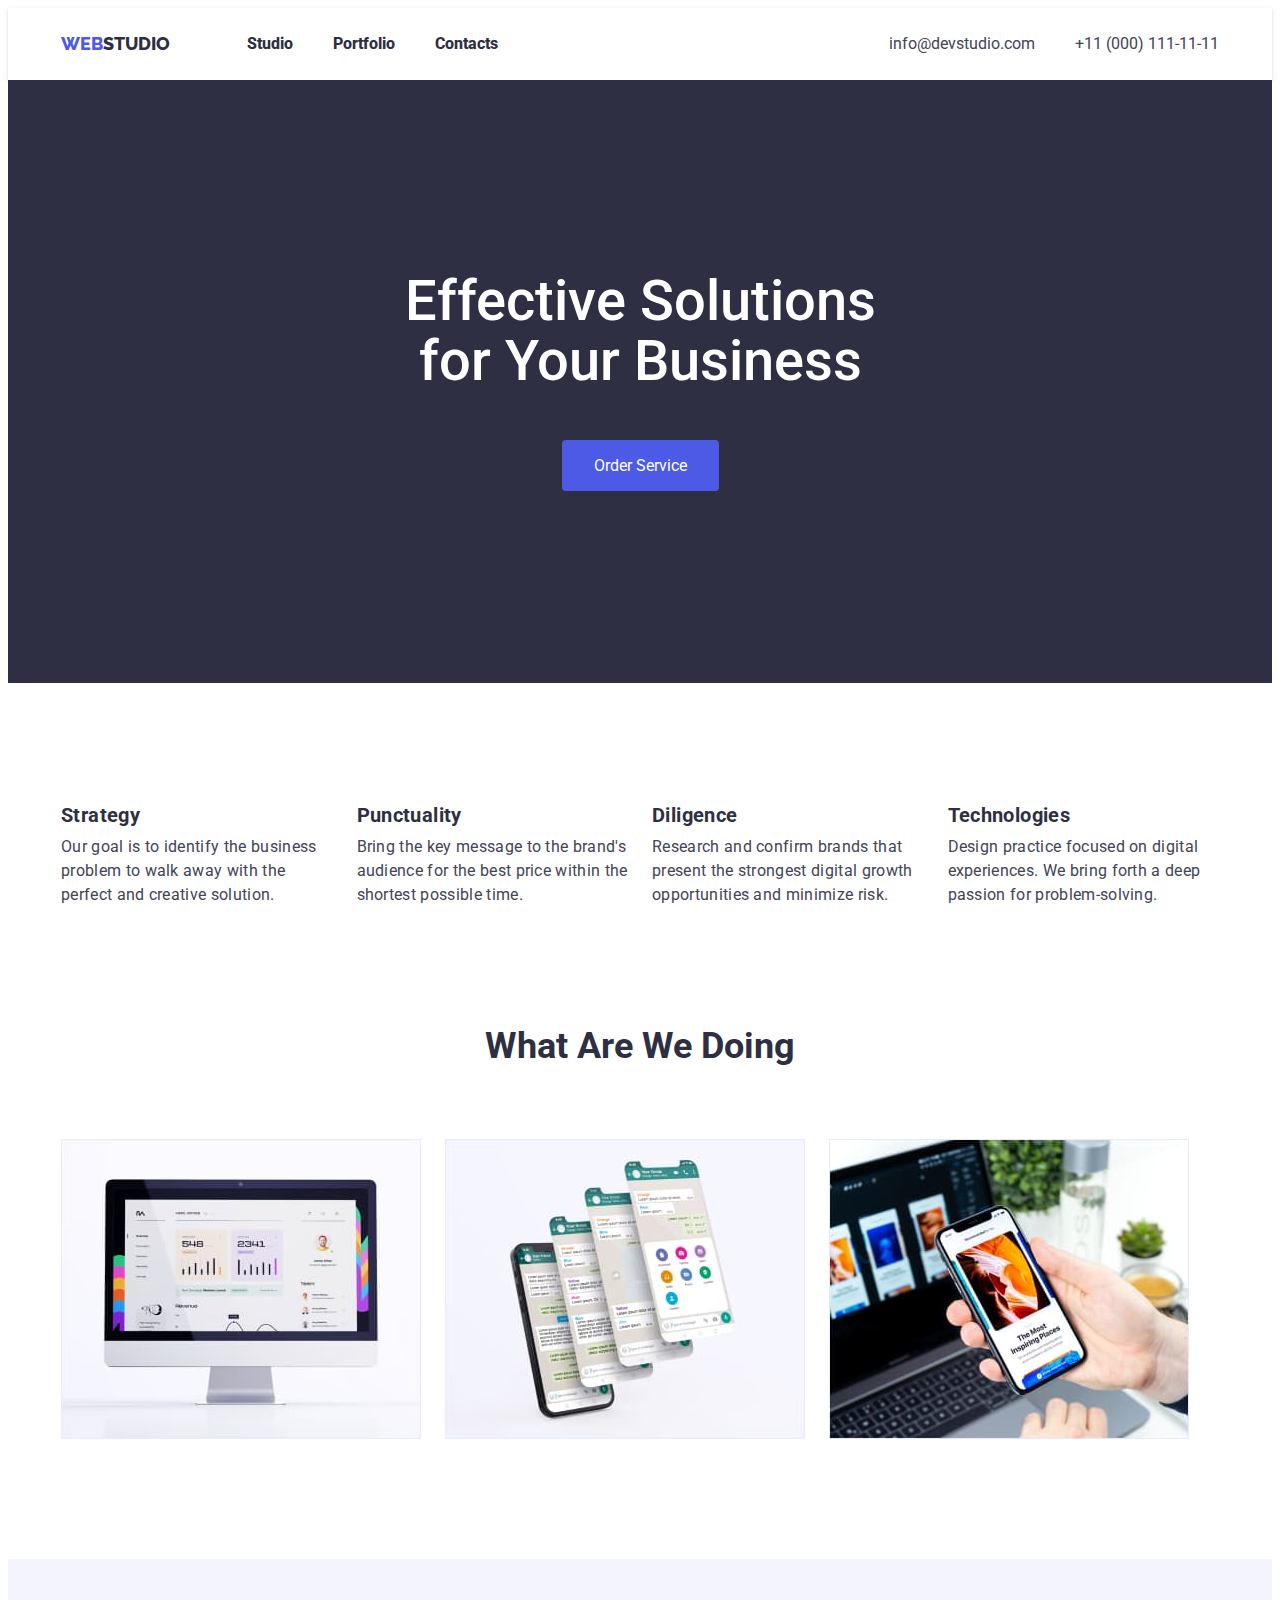
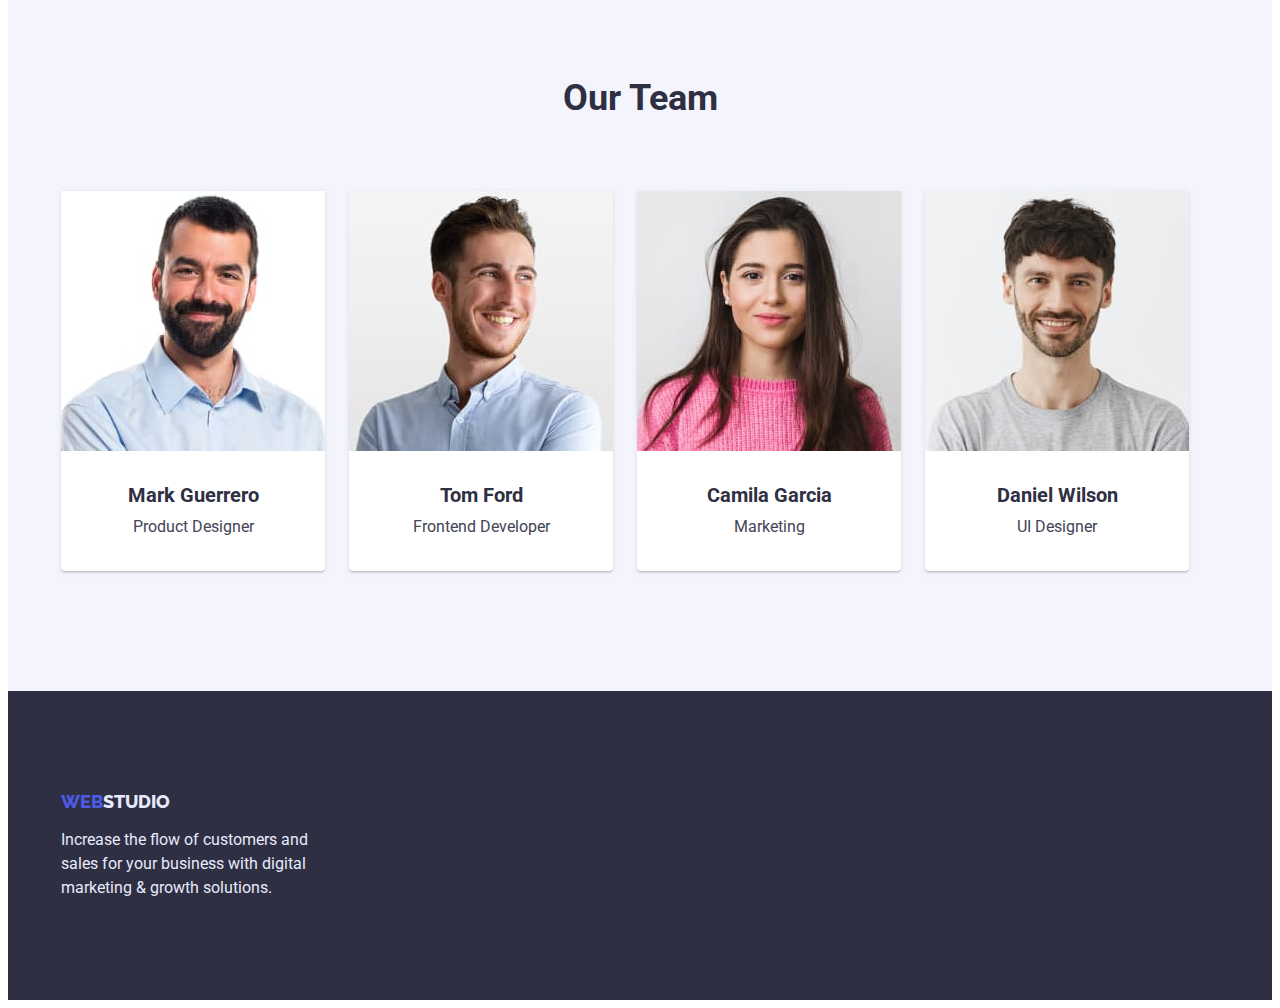
==== index.html @ 04dde25d "clone repoz" ====
<!DOCTYPE html>
<html lang="en">
  <head>
    <meta charset="UTF-8" />
    <meta http-equiv="X-UA-Compatible" content="IE=edge" />
    <meta name="viewport" content="width=device-width, initial-scale=1.0" />
    <title>WebStudio</title>
    <link rel="preconnect" href="https://fonts.googleapis.com" />
    <link rel="preconnect" href="https://fonts.gstatic.com" crossorigin />
    <link
      href="https://fonts.googleapis.com/css2?family=Raleway:wght@700;800&family=Roboto:wght@400;500;700;900&display=swap"
      rel="stylesheet"
    />

    <link
      rel="stylesheet"
      href="https://cdnjs.cloudflare.com/ajax/libs/modern-normalize/1.1.0/modern-normalize.min.css"
      integrity="sha512-wpPYUAdjBVSE4KJnH1VR1HeZfpl1ub8YT/NKx4PuQ5NmX2tKuGu6U/JRp5y+Y8XG2tV+wKQpNHVUX03MfMFn9Q=="
      crossorigin="anonymous"
      referrerpolicy="no-referrer"
    />
    <link rel="stylesheet" href="./сss/reset.css" />
    <link rel="stylesheet" href="./сss/styles.css" />
  </head>
  <body>
    <!--=========================HEADER=========================-->
    <header class="header">
      <div class="container header-container">
        <nav class="header-nav">
          <a href="./index.html" class="header-logo"
            ><span class="blue-color">web</span><span class="grey-color">studio</span></a
          >
          <!--===========NAVIGATION HEADER=========-->
          <ul class="list header-list">
            <li>
              <a href="./index.html" class="list-nav header-list-item">Studio</a>
            </li>

            <li>
              <a href="./portfolio.html" class="list-nav header-list-item">Portfolio</a>
            </li>

            <li>
              <a href="" class="list-nav header-list-item">Contacts</a>
            </li>
          </ul>
        </nav>

        <!--================MAILTO============-->
        <ul class="list list-mailto">
          <li>
            <a href="mailto:info@devstudio.com" class="mailto">info@devstudio.com</a>
          </li>

          <li class="list-mailto-phone">
            <a href="tel:+110001111111" class="phone">+11 (000) 111-11-11</a>
          </li>
        </ul>
      </div>
    </header>
    <main>
      <!--=========================HERO==============================-->
      <section class="hero">
        <div class="container">
          <h1 class="hero-caption">Effective Solutions for Your Business</h1>
          <!--=======================BBUTTUN HERO=======================-->
          <button type="button" class="button-hero">Order Service</button>
        </div>
      </section>
      <!--========================FEATURES============================-->
      <section class="features">
        <div class="container">
          <h2 class="visually-hidden">goal</h2>
          <ul class="features-list">
            <li class="features-list-item">
              <h3 class="features-title">Strategy</h3>
              <p class="features-text">
                Our goal is to identify the business problem to walk away with the perfect and
                creative solution.
              </p>
            </li>
            <li class="features-list-item">
              <h3 class="features-title">Punctuality</h3>
              <p class="features-text">
                Bring the key message to the brand's audience for the best price within the shortest
                possible time.
              </p>
            </li>
            <li class="features-list-item">
              <h3 class="features-title">Diligence</h3>
              <p class="features-text">
                Research and confirm brands that present the strongest digital growth opportunities
                and minimize risk.
              </p>
            </li>
            <li class="features-list-item">
              <h3 class="features-title">Technologies</h3>
              <p class="features-text">
                Design practice focused on digital experiences. We bring forth a deep passion for
                problem-solving.
              </p>
            </li>
          </ul>
        </div>
      </section>
      <!--=========================OUR GOB=============================-->
      <section class="gob">
        <div class="container">
          <h2 class="gob-title">What Are We Doing</h2>
          <ul class="gob-list">
            <li>
              <img
                src="./images/webstudio/img.jpg"
                class="gob-img-mackbook"
                alt="Foto"
                width="360"
                height="300"
              />
            </li>
            <li>
              <img
                src="./images/webstudio/img-1.jpg"
                class="gob-img-smart"
                alt="Foto"
                width="360"
                height="300"
              />
            </li>
            <li>
              <img
                src="./images/webstudio/img-2.jpg"
                class="gob-img-laptop"
                alt="Foto"
                width="360"
                height="300"
              />
            </li>
          </ul>
        </div>
      </section>
      <!--==========================OUR TEAM===========================-->
      <section class="user">
        <div class="container">
          <h2 class="user-heading">Our Team</h2>
          <ul class="user-list">
            <li class="list-foto">
              <img
                src="./images/webstudio/mark-1.jpg"
                class="user-img"
                alt="FotoMark"
                width="264"
                height="260"
              />
              <div class="user-wrap">
              <h3 class="user-name">Mark Guerrero</h3>
              <p class="user-text">Product Designer</p>
              </div>
            </li>
            <li class="list-foto">
              <img
                src="./images/webstudio/tom-2.jpg"
                class="user-img"
                alt="FotoTom"
                width="264"
                height="260"
              />
              <div class="user-wrap">
              <h3 class="user-name">Tom Ford</h3>
              <p class="user-text">Frontend Developer</p>
            </div>
            </li>
            <li class="list-foto">
              <img
                src="./images/webstudio/camila-3.jpg"
                class="user-img"
                alt="FotoCamila"
                width="264"
                height="260"
              />
              <div class="user-wrap">
              <h3 class="user-name">Camila Garcia</h3>
              <p class="user-text">Marketing</p>
            </div>
            </li>
            <li class="list-foto">
              <img
                src="./images/webstudio/daniel-4.jpg"
                class="user-img"
                alt="FotoDaniel"
                width="264"
                height="260"
              />
              <div class="user-wrap">
              <h3 class="user-name">Daniel Wilson</h3>
              <p class="user-text">UI Designer</p>
            </div>
            </li>
          </ul>
        </div>
      </section>
    </main>
    <!--===============================FOOTER==================================-->
    <footer class="footer">
      <div class="container">
        <a class="footer-logo" href="./index.html"
          ><span class="blue-color">web</span><span class="cloud-color">studio</span></a
        >
        <p class="footer-text">
          Increase the flow of customers and sales for your business with digital marketing & growth
          solutions.
        </p>
      </div>
    </footer>
  </body>
</html>
---- сss/styles.css ----
/***************************color****************************/
:root {
  --primary-brand-IRIS: #4d5ae5;
  --Dark-color-NAVY-BLUE: #2e2f42;
  --secondary-brand-ACTIVE: #404bbf;
  --Success-color-GREEN: #31d0aa;
  --Text-color-SLATE: #434455;
  --Subtle-Text-LIGHT-SLATE: #8e8f99;
  --Accent-color-CORN-FLOVER: #e7e9fc;
  --Light-color-Cloud: #f4f4fd;
  --White: #ffffff;
}
body {
  font-family: 'Roboto', sans-serif;
  color: var(--Dark-color-NAVY-BLUE);
  background-color: var(--White);
}

/******Приховати заголовок******/

.visually-hidden {
  position: absolute;
  width: 1px;
  height: 1px;
  margin: -1px;
  border: 0;
  padding: 0;
  clip: rect(0 0 0 0);
  overflow: hidden;
}
/******CONTAINER******/
.container {
  width: 1158px;
  margin: 0 auto;
  padding-left: 15px;
  padding-right: 15px;
}

/******NO Pudding SECTION******/
/***+ in section ''no padding***/
.section.no-padding {
  padding-top: -0;
  padding-bottom: -0;
}
img {
  display: block;
  max-width: 100%;
  height: auto;
}

/**********************************HEADER*************************/
.header {
  box-shadow: 0px 2px 1px rgba(46, 47, 66, 0.08), 0px 1px 1px rgba(46, 47, 66, 0.16),
    0px 1px 6px rgba(46, 47, 66, 0.08);
}

.header-container {
  display: flex;
}

/***LOGO***/
.header-logo {
  font-family: 'Raleway', sans-serif;
  font-weight: 800;
  font-size: 18px;
  line-height: 1.17;
  text-transform: uppercase;
}
.blue-color {
  color: var(--primary-brand-IRIS);
}
.grey-color {
  color: var(--Dark-color-NAVY-BLUE);
}
/****************NAVIGATION HEADER**************/
.list-nav {
  font-weight: 800;
  font-size: 16px;
  line-height: 1.5;
  color: var(--Dark-color-NAVY-BLUE);
}

.list-nav:hover,
.list-nav:focus {
  color: var(--Text-color-SLATE);
}
.list-nav:active {
  color: var(--primary-brand-IRIS);
}
.header-nav {
  display: flex;
  align-items: center;
}
.header-list {
  display: block;
  display: flex;
  margin-left: 77px;
  gap: 40px;
}

.header-list-item {
  display: block;
  padding-top: 24px;
  padding-bottom: 24px;
}

/**************MAILTO-PHONE***************/
.mailto,
.phone {
  font-weight: 400;
  font-size: 16px;
  line-height: 1.5;
  color: var(--Text-color-SLATE);
}
.mailto:hover,
.mailto:focus,
.phone:hover,
.phone:focus {
  color: var(--primary-brand-IRIS);
}

.mailto:active,
.phone:active {
  color: var(--White);
  background-color: var(--primary-brand-IRIS);
}
.list-mailto {
  display: flex;
  margin-left: auto;
  align-items: center;
}
.list-mailto-phone{
margin-left: 40px;
}


/******************************HERO******************************/
.hero {
  padding-top: 192px;
  padding-bottom: 192px;
  background-color: var(--Dark-color-NAVY-BLUE);
}
.hero-caption {
  text-align: center;
  margin: 0 auto;
  font-weight: 500;
  font-size: 56px;
  line-height: 1.07;
  color: var(--White);
  max-width: 492px;
}

/*************BUTTON HERO** PORFOLIO************/

.button-hero {
  padding: 16px 32px;
  border-radius: 4px;
  display: block;
  margin: 48px auto 0;
  font-family: inherit;
  font-size: 16px;
  line-height: 1.19;
  background-color: var(--primary-brand-IRIS);
  color: var(--White);
  border: none;
}
.button-hero:hover,
.button-hero:focus {
  background-color: var(--secondary-brand-ACTIVE);
}
.button-hero:active {
  background-color: var(--primary-brand-IRIS);
}

/******************************FEATURES*************************/

.features {
  padding-top: 120px;
  padding-bottom: 120px;
}

.features-list {
  display: flex;
  gap: 24px;
}

.features-list-item {
  flex-basis: calc((100% - 72px) / 4);
}
.features-title {
  margin-bottom: 8px;
  font-size: 20px;
  line-height: 1.2;
  letter-spacing: 0.02em;
}
.features-text {
  font-weight: 400;
  font-size: 16px;
  line-height: 1.5;
  letter-spacing: 0.02em;
  color: var(--Text-color-SLATE);
}
/************************************OUR GOB*************************/
.gob {
  padding-bottom: 120px;
}

.gob-title {
  margin-bottom: 72px;
  text-align: center;
  font-size: 36px;
  line-height: 1.11;
}
.gob-list {
  display: flex;
  gap: 24px;
}
/************************************OUR TEAM************************/
.user {
  padding-top: 120px;
  padding-bottom: 120px;
  background-color: var(--Light-color-Cloud);
}
.user-heading {
  margin-bottom: 72px;
  text-align: center;
  font-size: 36px;
  line-height: 1.11;
}
.user-list {
  display: flex;
  gap: 24px;
}
.user-name {
  margin-bottom: 8px;
  font-size: 20px;
  line-height: 1.2;
}
.user-text {
  font-weight: 400;
  font-size: 16px;
  line-height: 1.5;
  color: var(--Text-color-SLATE);
}
.user-wrap {
  padding-top: 32px;
  padding-bottom: 32px;
}
.list-foto {
  box-shadow: 0px 1px 6px rgba(46, 47, 66, 0.08), 0px 1px 1px rgba(46, 47, 66, 0.16),
    0px 2px 1px rgba(46, 47, 66, 0.08);
  border-radius: 0px 0px 4px 4px;
  text-align: center;
  background-color: var(--White);
}

/*****************************************FOOTER***********************/
.footer {
  padding-top: 100px;
  padding-bottom: 100px;
  background-color: var(--Dark-color-NAVY-BLUE);
}
.cloud-color {
  color: var(--Accent-color-CORN-FLOVER);
}
.footer-logo {
  display: inline-block;
  margin-bottom: 16px;
  font-family: 'Raleway';
  font-weight: 800;
  font-size: 18px;
  line-height: 1.17;
  text-transform: uppercase;
}
.footer-text {
  line-height: 1.5;
  color: var(--Accent-color-CORN-FLOVER);
  max-width: 264px;
}

/*************************PORTFOLIO*****************/
/*************************PORTFOLIO*****************/
.porfolio {
  padding-top: 96px;
  padding-bottom: 120px;
}
.btn-list {
  margin-bottom: 72px;
  display: flex;
  gap: 24px;
  justify-content: center;
}

.button-primary {
  padding: 12px 24px;
  box-shadow: 0px 3px 1px rgba(0, 0, 0, 0.1), 0px 2px 1px rgba(0, 0, 0, 0.08),
    0px 2px 2px rgba(0, 0, 0, 0.12);
  border-radius: 4px;
  font-family: inherit;
  font-size: 16px;
  line-height: 1.5;
  background-color: var(--primary-brand-IRIS);
  color: var(--White);
  border: none;
}

.button-primary:active {
  background-color: var(--secondary-brand-ACTIVE);
}

.menu-link {
  padding: 12px 24px;
  font-family: inherit;
  font-size: 16px;
  line-height: 1.5;
  background-color: var(--Light-color-Cloud);
  color: var(--primary-brand-IRIS);
  border: 1px solid var(--Accent-color-CORN-FLOVER);
  border-radius: 4px;
}

.menu-link:hover,
.menu-link:focus {
  border: 1px solid var(--primary-brand-IRIS);
  box-shadow: 0px 3px 1px rgba(0, 0, 0, 0.1), 0px 2px 1px rgba(0, 0, 0, 0.08),
    0px 2px 2px rgba(0, 0, 0, 0.12);
  background-color: var(--primary-brand-IRIS);
  color: var(--White);
}

.menu-link:active {
  color: var(--White);
  background-color: var(--primary-brand-IRIS);
}
/*****************************OUR WORDS*****************/
.portfolio-list {
  display: flex;
  flex-wrap: wrap;
  row-gap: 48px;
  column-gap: 24px;
}
.porfolio-list-item {
  box-shadow: 0px 1px 6px rgba(46, 47, 66, 0.08);
}

.portfolio-item-wrap {
  border: 0.5px solid #f4f4fd;
  padding: 32px 16px;
  border-top: none;
}

.word-heading {
  margin-bottom: 8px;
  font-size: 20px;
  line-height: 1.2;
}

.word-img {
  line-height: 1.5;
  color: var(--Text-color-SLATE);
}
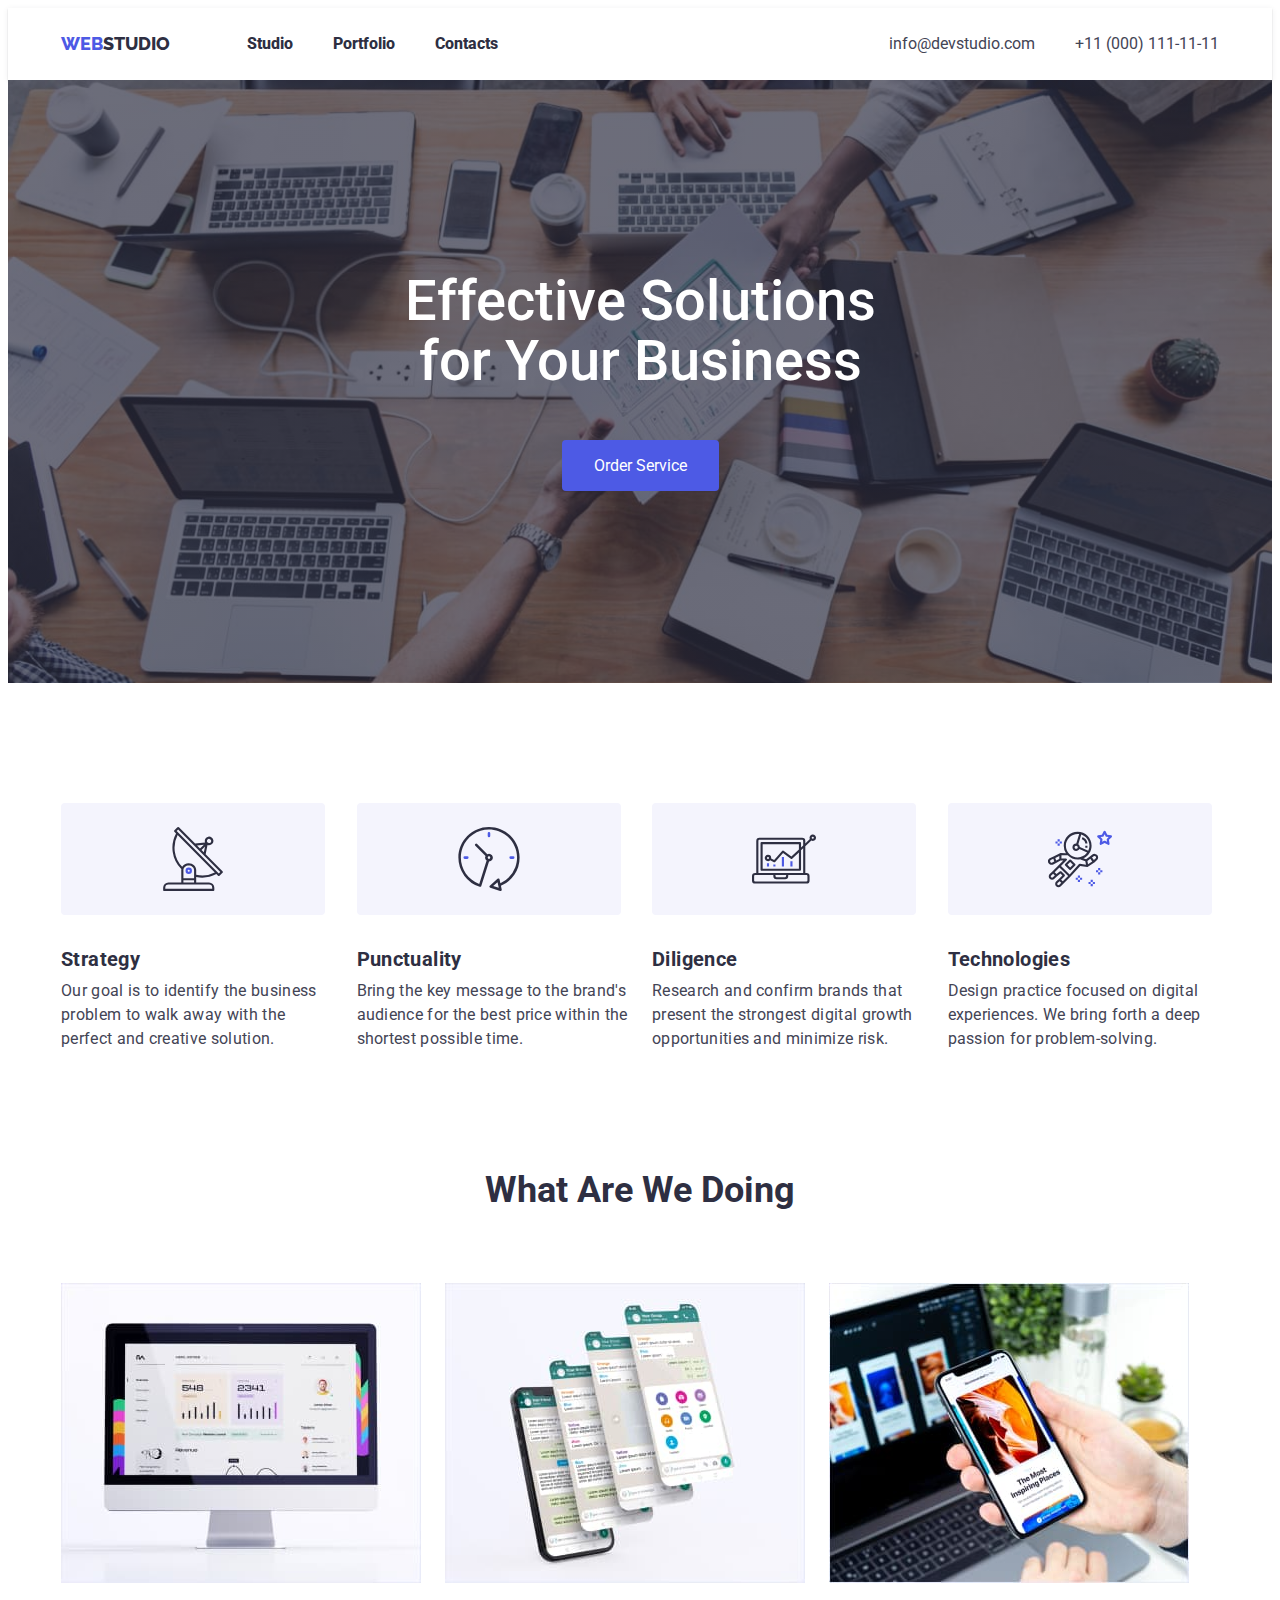
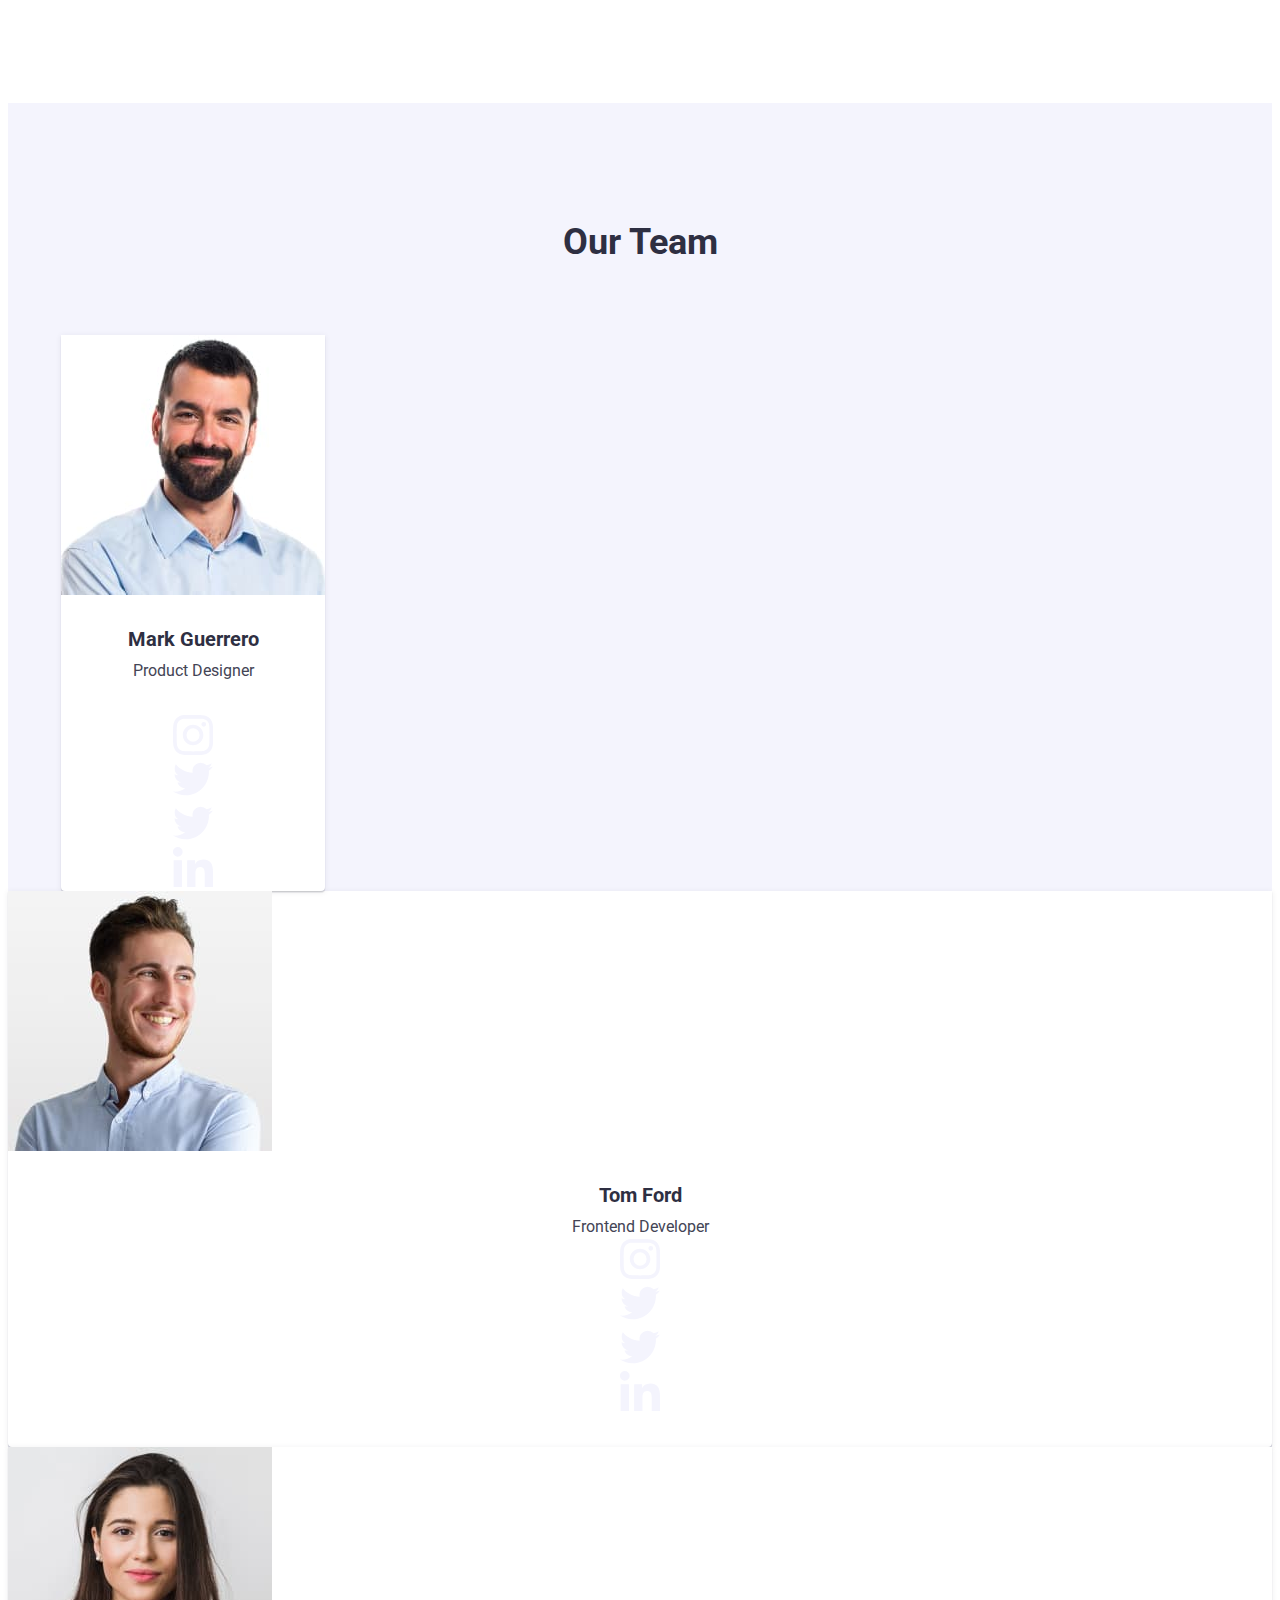
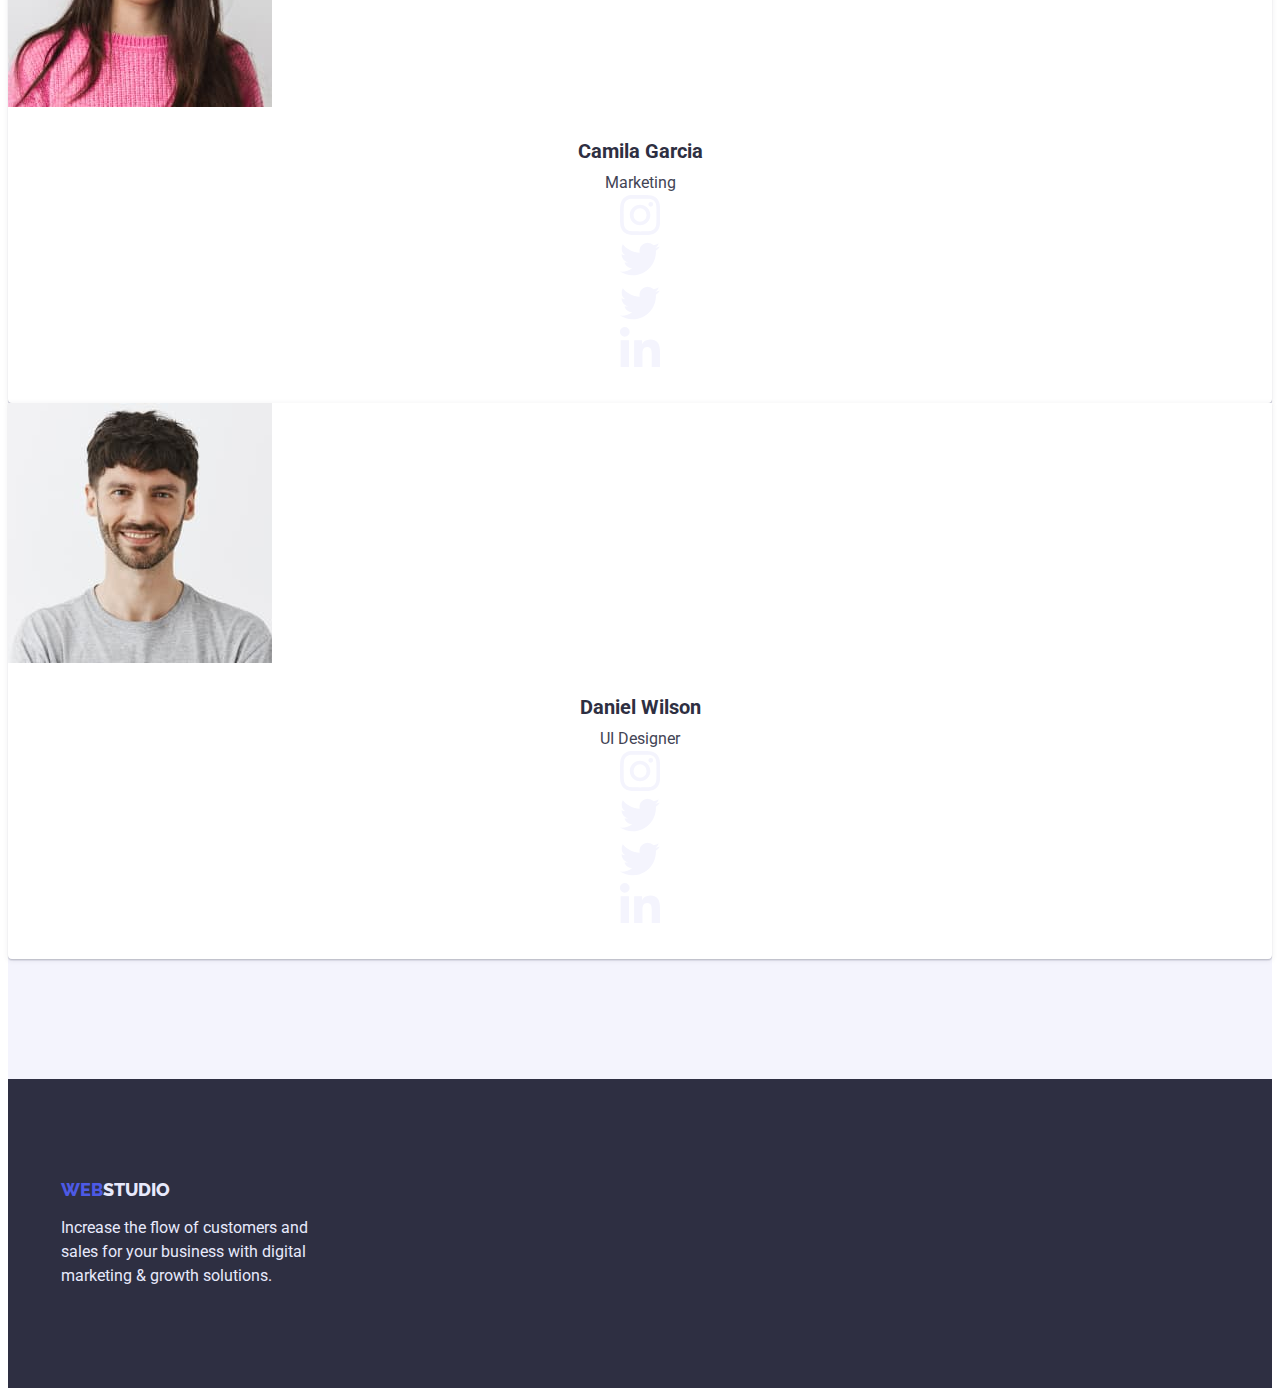
==== commit 3f563093: "fignja" ====
--- a/index.html
+++ b/index.html
@@ -73,6 +73,11 @@
           <h2 class="visually-hidden">goal</h2>
           <ul class="features-list">
             <li class="features-list-item">
+              <div class="features-list-icon">
+                <svg class="feateres-list-icon" width="64px" height="64px">
+                  <use href="./images/icons.svg#icon-antenna"></use>
+                </svg>
+              </div>
               <h3 class="features-title">Strategy</h3>
               <p class="features-text">
                 Our goal is to identify the business problem to walk away with the perfect and
@@ -80,6 +85,12 @@
               </p>
             </li>
             <li class="features-list-item">
+              <div class="features-list-icon">
+                <svg class="feateres-list-icon" width="64px" height="64px">
+                  <use href="./images/icons.svg#icon-clock"></use>
+                </svg>
+              </div>
+
               <h3 class="features-title">Punctuality</h3>
               <p class="features-text">
                 Bring the key message to the brand's audience for the best price within the shortest
@@ -87,6 +98,12 @@
               </p>
             </li>
             <li class="features-list-item">
+              <div class="features-list-icon">
+                <svg class="feateres-list-icon" width="64px" height="64px">
+                  <use href="./images/icons.svg#icon-diagram"></use>
+                </svg>
+              </div>
+
               <h3 class="features-title">Diligence</h3>
               <p class="features-text">
                 Research and confirm brands that present the strongest digital growth opportunities
@@ -94,6 +111,12 @@
               </p>
             </li>
             <li class="features-list-item">
+              <div class="features-list-icon">
+                <svg class="feateres-list-icon" width="64px" height="64px">
+                  <use href="./images/icons.svg#icon-astronaut"></use>
+                </svg>
+              </div>
+
               <h3 class="features-title">Technologies</h3>
               <p class="features-text">
                 Design practice focused on digital experiences. We bring forth a deep passion for
@@ -149,13 +172,45 @@
                 class="user-img"
                 alt="FotoMark"
                 width="264"
-                height="260"
-              />
+                height="260"/>
+                
               <div class="user-wrap">
-              <h3 class="user-name">Mark Guerrero</h3>
-              <p class="user-text">Product Designer</p>
-              </div>
-            </li>
+                <h3 class="user-name">Mark Guerrero</h3>
+                <p class="user-text">Product Designer</p>
+          </div>
+                <!--gggggggggggggggggggggggggggggggggggggggggggggggggggggggggggggggggggggggggg-->
+                <ul class="social-list">
+                  <li class="social-list-item">
+                    <a href="" class="social-list-link">
+                      <svg class="social-list-icon" width="40px" height="40px">
+                        <use href="./images/icons.svg#instagram"></use>
+                      </svg>
+                    </a>
+                  </li>
+                  <li class="social-list-item">
+                    <a href="" class="social-list-link">
+                      <svg class="social-list-icon" width="40px" height="40px">
+                        <use href="./images/icons.svg#icon-twitter"></use>
+                      </svg>
+                    </a>
+                  </li>
+                  <li class="social-list-item">
+                    <a href="" class="social-list-link">
+                      <svg class="social-list-icon" width="40px" height="40px">
+                        <use href="./images/icons.svg#icon-twitter"></use>
+                      </svg>
+                    </a>
+                  </li>
+                  <li class="social-list-item">
+                    <a href="" class="social-list-link">
+                      <svg class="social-list-icon" width="40px" height="40px">
+                        <use href="./images/icons.svg#icon-linkedin"></use>
+                      </svg>
+                    </a>
+                  </li>
+                </ul>
+              </div>
+
             <li class="list-foto">
               <img
                 src="./images/webstudio/tom-2.jpg"
@@ -165,10 +220,41 @@
                 height="260"
               />
               <div class="user-wrap">
-              <h3 class="user-name">Tom Ford</h3>
-              <p class="user-text">Frontend Developer</p>
-            </div>
-            </li>
+                <h3 class="user-name">Tom Ford</h3>
+                <p class="user-text">Frontend Developer</p>
+
+
+              <ul class="social-list">
+                  <li class="social-list-item">
+                    <a href="" class="social-list-link">
+                      <svg class="social-list-icon" width="40px" height="40px">
+                        <use href="./images/icons.svg#instagram"></use>
+                      </svg>
+                    </a>
+                  </li>
+                  <li class="social-list-item">
+                    <a href="" class="social-list-link">
+                      <svg class="social-list-icon" width="40px" height="40px">
+                        <use href="./images/icons.svg#icon-twitter"></use>
+                      </svg>
+                    </a>
+                  </li>
+                  <li class="social-list-item">
+                    <a href="" class="social-list-link">
+                      <svg class="social-list-icon" width="40px" height="40px">
+                        <use href="./images/icons.svg#icon-twitter"></use>
+                      </svg>
+                    </a>
+                  </li>
+                  <li class="social-list-item">
+                    <a href="" class="social-list-link">
+                      <svg class="social-list-icon" width="40px" height="40px">
+                        <use href="./images/icons.svg#icon-linkedin"></use>
+                      </svg>
+                    </a>
+                  </li>
+                </ul>
+              </div>
             <li class="list-foto">
               <img
                 src="./images/webstudio/camila-3.jpg"
@@ -178,10 +264,41 @@
                 height="260"
               />
               <div class="user-wrap">
-              <h3 class="user-name">Camila Garcia</h3>
-              <p class="user-text">Marketing</p>
-            </div>
-            </li>
+                <h3 class="user-name">Camila Garcia</h3>
+                <p class="user-text">Marketing</p>
+
+              <ul class="social-list">
+                  <li class="social-list-item">
+                    <a href="" class="social-list-link">
+                      <svg class="social-list-icon" width="40px" height="40px">
+                        <use href="./images/icons.svg#instagram"></use>
+                      </svg>
+                    </a>
+                  </li>
+                  <li class="social-list-item">
+                    <a href="" class="social-list-link">
+                      <svg class="social-list-icon" width="40px" height="40px">
+                        <use href="./images/icons.svg#icon-twitter"></use>
+                      </svg>
+                    </a>
+                  </li>
+                  <li class="social-list-item">
+                    <a href="" class="social-list-link">
+                      <svg class="social-list-icon" width="40px" height="40px">
+                        <use href="./images/icons.svg#icon-twitter"></use>
+                      </svg>
+                    </a>
+                  </li>
+                  <li class="social-list-item">
+                    <a href="" class="social-list-link">
+                      <svg class="social-list-icon" width="40px" height="40px">
+                        <use href="./images/icons.svg#icon-linkedin"></use>
+                      </svg>
+                    </a>
+                  </li>
+                </ul>
+              </div>
+            
             <li class="list-foto">
               <img
                 src="./images/webstudio/daniel-4.jpg"
@@ -191,12 +308,40 @@
                 height="260"
               />
               <div class="user-wrap">
-              <h3 class="user-name">Daniel Wilson</h3>
-              <p class="user-text">UI Designer</p>
-            </div>
-            </li>
-          </ul>
-        </div>
+                <h3 class="user-name">Daniel Wilson</h3>
+                <p class="user-text">UI Designer</p>
+                <ul class="social-list">
+                  <li class="social-list-item">
+                    <a href="" class="social-list-link">
+                      <svg class="social-list-icon" width="40px" height="40px">
+                        <use href="./images/icons.svg#instagram"></use>
+                      </svg>
+                    </a>
+                  </li>
+                  <li class="social-list-item">
+                    <a href="" class="social-list-link">
+                      <svg class="social-list-icon" width="40px" height="40px">
+                        <use href="./images/icons.svg#icon-twitter"></use>
+                      </svg>
+                    </a>
+                  </li>
+                  <li class="social-list-item">
+                    <a href="" class="social-list-link">
+                      <svg class="social-list-icon" width="40px" height="40px">
+                        <use href="./images/icons.svg#icon-twitter"></use>
+                      </svg>
+                    </a>
+                  </li>
+                  <li class="social-list-item">
+                    <a href="" class="social-list-link">
+                      <svg class="social-list-icon" width="40px" height="40px">
+                        <use href="./images/icons.svg#icon-linkedin"></use>
+                      </svg>
+                    </a>
+                  </li>
+                </ul>
+              </div>
+            </div>       
       </section>
     </main>
     <!--===============================FOOTER==================================-->
--- a/сss/styles.css
+++ b/сss/styles.css
@@ -136,9 +136,21 @@
 
 /******************************HERO******************************/
 .hero {
+ 
+  max-width: 1440px;
   padding-top: 192px;
   padding-bottom: 192px;
+  margin-left: auto;
+  margin-right: auto;
+  background-image: linear-gradient(rgba(46, 47, 66, 0.7), rgba(46, 47, 66, 0.7)),
+  url(../images/webstudio/people-office.jpg);
+  background-position: center;
+  background-size: cover;
   background-color: var(--Dark-color-NAVY-BLUE);
+  
+ 
+
+
 }
 .hero-caption {
   text-align: center;
@@ -187,6 +199,20 @@
 .features-list-item {
   flex-basis: calc((100% - 72px) / 4);
 }
+
+.features-list-icon{
+width: 264px;
+height: 112px;
+margin-bottom: 32px; 
+display: flex;
+align-items: center;
+justify-content: center;
+background-color: var(--Light-color-Cloud);
+border-radius: 4px;
+}
+
+
+
 .features-title {
   margin-bottom: 8px;
   font-size: 20px;
@@ -253,6 +279,15 @@
   text-align: center;
   background-color: var(--White);
 }
+
+
+
+
+
+
+
+
+
 
 /*****************************************FOOTER***********************/
 .footer {
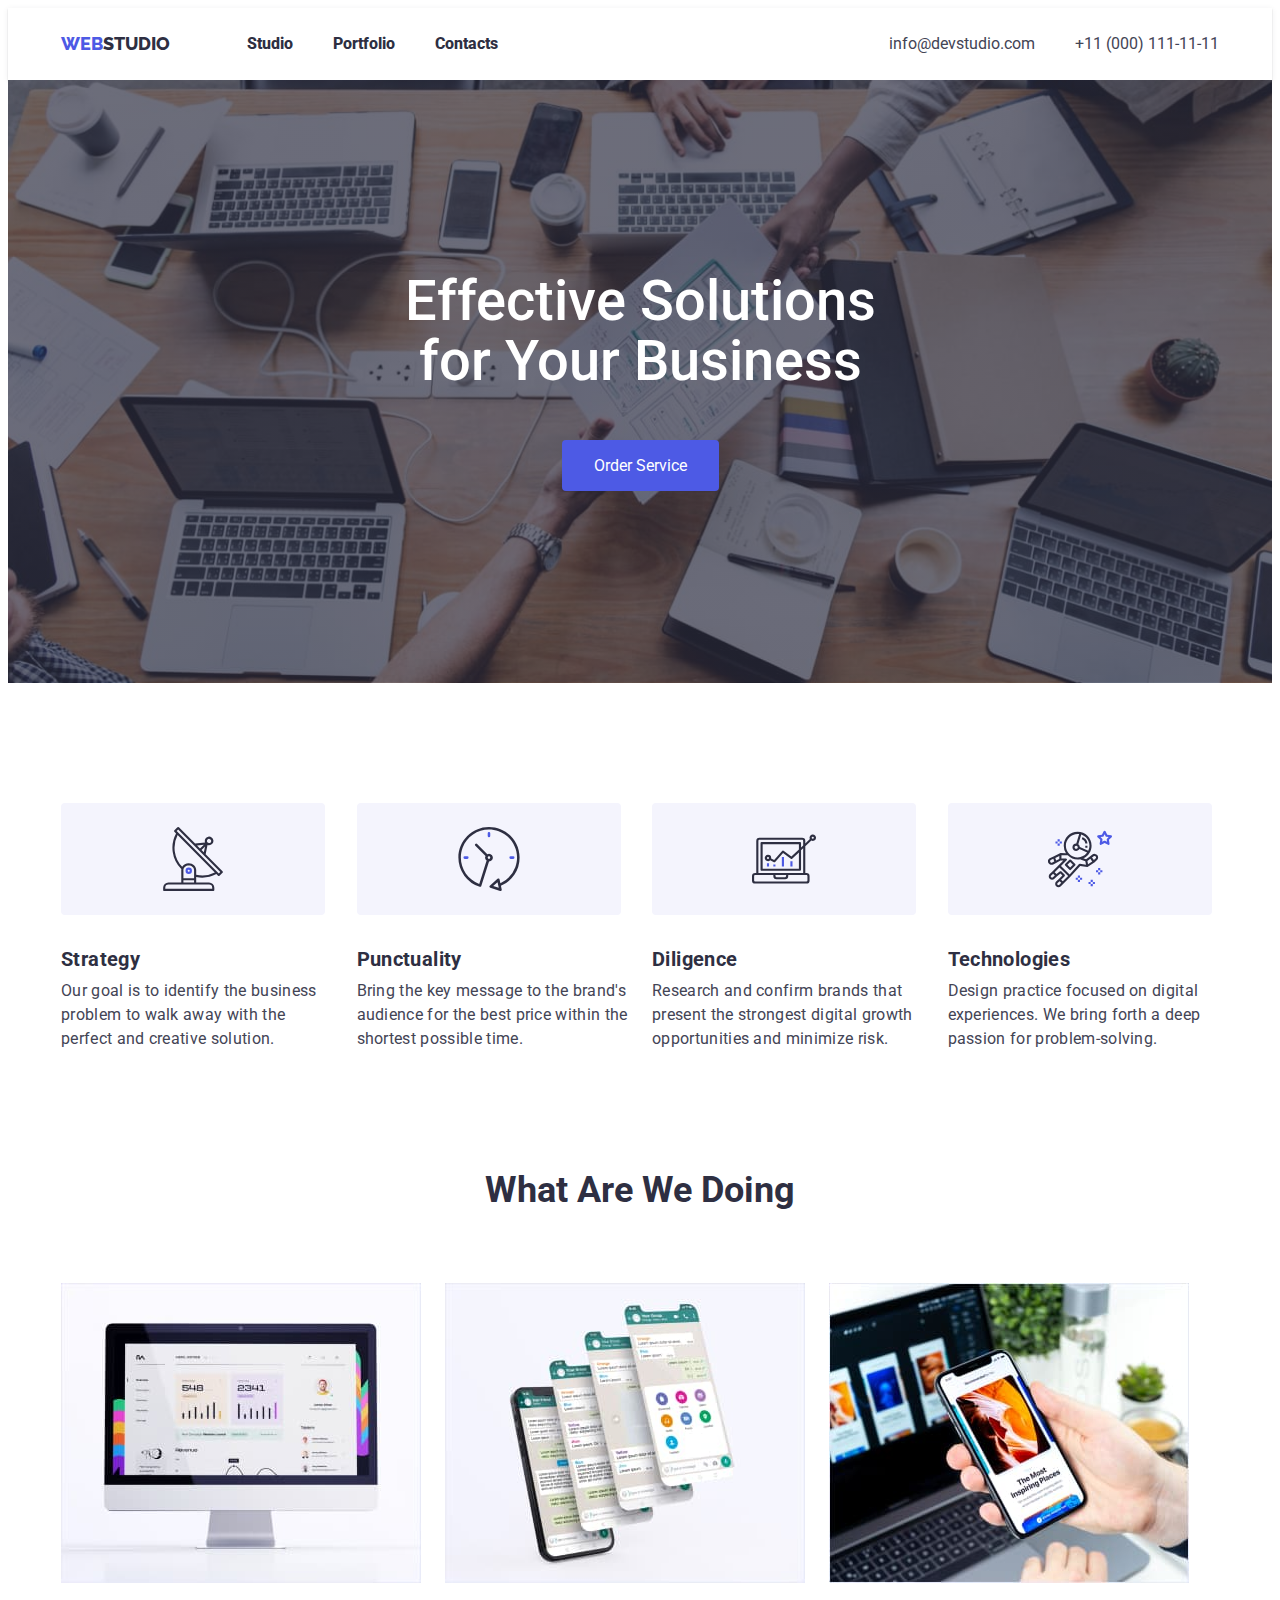
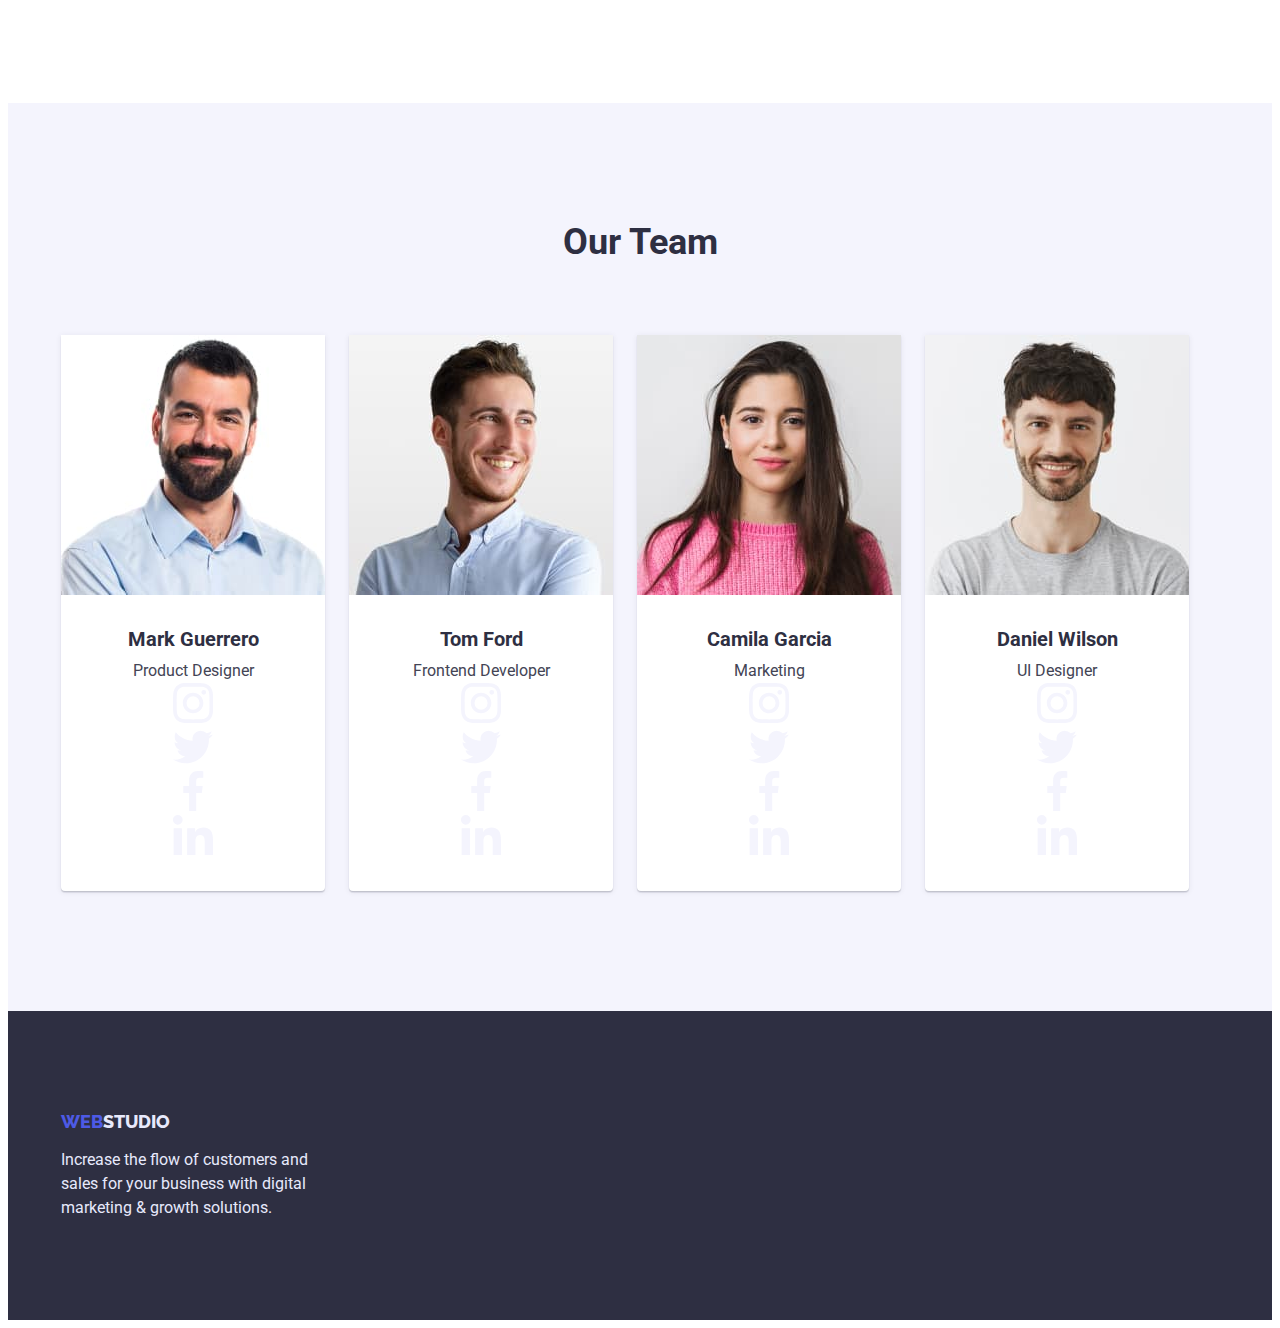
==== commit 77297d79: "Іконки Instagram" ====
--- a/index.html
+++ b/index.html
@@ -75,7 +75,7 @@
             <li class="features-list-item">
               <div class="features-list-icon">
                 <svg class="feateres-list-icon" width="64px" height="64px">
-                  <use href="./images/icons.svg#icon-antenna"></use>
+                  <use href="./images/icons.svg.svg#antenna"></use>
                 </svg>
               </div>
               <h3 class="features-title">Strategy</h3>
@@ -87,7 +87,7 @@
             <li class="features-list-item">
               <div class="features-list-icon">
                 <svg class="feateres-list-icon" width="64px" height="64px">
-                  <use href="./images/icons.svg#icon-clock"></use>
+                  <use href="./images/icons.svg.svg#clock"></use>
                 </svg>
               </div>
 
@@ -100,7 +100,7 @@
             <li class="features-list-item">
               <div class="features-list-icon">
                 <svg class="feateres-list-icon" width="64px" height="64px">
-                  <use href="./images/icons.svg#icon-diagram"></use>
+                  <use href="./images/icons.svg.svg#diagram"></use>
                 </svg>
               </div>
 
@@ -113,7 +113,7 @@
             <li class="features-list-item">
               <div class="features-list-icon">
                 <svg class="feateres-list-icon" width="64px" height="64px">
-                  <use href="./images/icons.svg#icon-astronaut"></use>
+                  <use href="./images/icons.svg.svg#cosmonavt"></use>
                 </svg>
               </div>
 
@@ -172,44 +172,45 @@
                 class="user-img"
                 alt="FotoMark"
                 width="264"
-                height="260"/>
-                
+                height="260"
+              />
+
               <div class="user-wrap">
                 <h3 class="user-name">Mark Guerrero</h3>
                 <p class="user-text">Product Designer</p>
-          </div>
                 <!--gggggggggggggggggggggggggggggggggggggggggggggggggggggggggggggggggggggggggg-->
                 <ul class="social-list">
                   <li class="social-list-item">
                     <a href="" class="social-list-link">
                       <svg class="social-list-icon" width="40px" height="40px">
-                        <use href="./images/icons.svg#instagram"></use>
-                      </svg>
-                    </a>
-                  </li>
-                  <li class="social-list-item">
-                    <a href="" class="social-list-link">
-                      <svg class="social-list-icon" width="40px" height="40px">
-                        <use href="./images/icons.svg#icon-twitter"></use>
-                      </svg>
-                    </a>
-                  </li>
-                  <li class="social-list-item">
-                    <a href="" class="social-list-link">
-                      <svg class="social-list-icon" width="40px" height="40px">
-                        <use href="./images/icons.svg#icon-twitter"></use>
-                      </svg>
-                    </a>
-                  </li>
-                  <li class="social-list-item">
-                    <a href="" class="social-list-link">
-                      <svg class="social-list-icon" width="40px" height="40px">
-                        <use href="./images/icons.svg#icon-linkedin"></use>
+                        <use href="./images/icons.svg.svg#instagram"></use>
+                      </svg>
+                    </a>
+                  </li>
+                  <li class="social-list-item">
+                    <a href="" class="social-list-link">
+                      <svg class="social-list-icon" width="40px" height="40px">
+                        <use href="./images/icons.svg.svg#twitter"></use>
+                      </svg>
+                    </a>
+                  </li>
+                  <li class="social-list-item">
+                    <a href="" class="social-list-link">
+                      <svg class="social-list-icon" width="40px" height="40px">
+                        <use href="./images/icons.svg.svg#facebook"></use>
+                      </svg>
+                    </a>
+                  </li>
+                  <li class="social-list-item">
+                    <a href="" class="social-list-link">
+                      <svg class="social-list-icon" width="40px" height="40px">
+                        <use href="./images/icons.svg.svg#linkedin"></use>
                       </svg>
                     </a>
                   </li>
                 </ul>
               </div>
+            </li>
 
             <li class="list-foto">
               <img
@@ -223,38 +224,38 @@
                 <h3 class="user-name">Tom Ford</h3>
                 <p class="user-text">Frontend Developer</p>
 
-
               <ul class="social-list">
-                  <li class="social-list-item">
-                    <a href="" class="social-list-link">
-                      <svg class="social-list-icon" width="40px" height="40px">
-                        <use href="./images/icons.svg#instagram"></use>
-                      </svg>
-                    </a>
-                  </li>
-                  <li class="social-list-item">
-                    <a href="" class="social-list-link">
-                      <svg class="social-list-icon" width="40px" height="40px">
-                        <use href="./images/icons.svg#icon-twitter"></use>
-                      </svg>
-                    </a>
-                  </li>
-                  <li class="social-list-item">
-                    <a href="" class="social-list-link">
-                      <svg class="social-list-icon" width="40px" height="40px">
-                        <use href="./images/icons.svg#icon-twitter"></use>
-                      </svg>
-                    </a>
-                  </li>
-                  <li class="social-list-item">
-                    <a href="" class="social-list-link">
-                      <svg class="social-list-icon" width="40px" height="40px">
-                        <use href="./images/icons.svg#icon-linkedin"></use>
-                      </svg>
-                    </a>
-                  </li>
-                </ul>
-              </div>
+                <li class="social-list-item">
+                  <a href="" class="social-list-link">
+                    <svg class="social-list-icon" width="40px" height="40px">
+                      <use href="./images/icons.svg.svg#instagram"></use>
+                    </svg>
+                  </a>
+                </li>
+                <li class="social-list-item">
+                  <a href="" class="social-list-link">
+                    <svg class="social-list-icon" width="40px" height="40px">
+                      <use href="./images/icons.svg.svg#twitter"></use>
+                    </svg>
+                  </a>
+                </li>
+                <li class="social-list-item">
+                  <a href="" class="social-list-link">
+                    <svg class="social-list-icon" width="40px" height="40px">
+                      <use href="./images/icons.svg.svg#facebook"></use>
+                    </svg>
+                  </a>
+                </li>
+                <li class="social-list-item">
+                  <a href="" class="social-list-link">
+                    <svg class="social-list-icon" width="40px" height="40px">
+                      <use href="./images/icons.svg.svg#linkedin"></use>
+                    </svg>
+                  </a>
+                </li>
+              </ul>
+            </li>
+
             <li class="list-foto">
               <img
                 src="./images/webstudio/camila-3.jpg"
@@ -266,39 +267,38 @@
               <div class="user-wrap">
                 <h3 class="user-name">Camila Garcia</h3>
                 <p class="user-text">Marketing</p>
-
               <ul class="social-list">
-                  <li class="social-list-item">
-                    <a href="" class="social-list-link">
-                      <svg class="social-list-icon" width="40px" height="40px">
-                        <use href="./images/icons.svg#instagram"></use>
-                      </svg>
-                    </a>
-                  </li>
-                  <li class="social-list-item">
-                    <a href="" class="social-list-link">
-                      <svg class="social-list-icon" width="40px" height="40px">
-                        <use href="./images/icons.svg#icon-twitter"></use>
-                      </svg>
-                    </a>
-                  </li>
-                  <li class="social-list-item">
-                    <a href="" class="social-list-link">
-                      <svg class="social-list-icon" width="40px" height="40px">
-                        <use href="./images/icons.svg#icon-twitter"></use>
-                      </svg>
-                    </a>
-                  </li>
-                  <li class="social-list-item">
-                    <a href="" class="social-list-link">
-                      <svg class="social-list-icon" width="40px" height="40px">
-                        <use href="./images/icons.svg#icon-linkedin"></use>
-                      </svg>
-                    </a>
-                  </li>
-                </ul>
-              </div>
-            
+                <li class="social-list-item">
+                  <a href="" class="social-list-link">
+                    <svg class="social-list-icon" width="40px" height="40px">
+                      <use href="./images/icons.svg.svg#instagram"></use>
+                    </svg>
+                  </a>
+                </li>
+                <li class="social-list-item">
+                  <a href="" class="social-list-link">
+                    <svg class="social-list-icon" width="40px" height="40px">
+                      <use href="./images/icons.svg.svg#twitter"></use>
+                    </svg>
+                  </a>
+                </li>
+                <li class="social-list-item">
+                  <a href="" class="social-list-link">
+                    <svg class="social-list-icon" width="40px" height="40px">
+                      <use href="./images/icons.svg.svg#facebook"></use>
+                    </svg>
+                  </a>
+                </li>
+                <li class="social-list-item">
+                  <a href="" class="social-list-link">
+                    <svg class="social-list-icon" width="40px" height="40px">
+                      <use href="./images/icons.svg.svg#linkedin"></use>
+                    </svg>
+                  </a>
+                </li>
+              </ul>
+            </li>
+
             <li class="list-foto">
               <img
                 src="./images/webstudio/daniel-4.jpg"
@@ -314,34 +314,36 @@
                   <li class="social-list-item">
                     <a href="" class="social-list-link">
                       <svg class="social-list-icon" width="40px" height="40px">
-                        <use href="./images/icons.svg#instagram"></use>
-                      </svg>
-                    </a>
-                  </li>
-                  <li class="social-list-item">
-                    <a href="" class="social-list-link">
-                      <svg class="social-list-icon" width="40px" height="40px">
-                        <use href="./images/icons.svg#icon-twitter"></use>
-                      </svg>
-                    </a>
-                  </li>
-                  <li class="social-list-item">
-                    <a href="" class="social-list-link">
-                      <svg class="social-list-icon" width="40px" height="40px">
-                        <use href="./images/icons.svg#icon-twitter"></use>
-                      </svg>
-                    </a>
-                  </li>
-                  <li class="social-list-item">
-                    <a href="" class="social-list-link">
-                      <svg class="social-list-icon" width="40px" height="40px">
-                        <use href="./images/icons.svg#icon-linkedin"></use>
+                        <use href="./images/icons.svg.svg#instagram"></use>
+                      </svg>
+                    </a>
+                  </li>
+                  <li class="social-list-item">
+                    <a href="" class="social-list-link">
+                      <svg class="social-list-icon" width="40px" height="40px">
+                        <use href="./images/icons.svg.svg#twitter"></use>
+                      </svg>
+                    </a>
+                  </li>
+                  <li class="social-list-item">
+                    <a href="" class="social-list-link">
+                      <svg class="social-list-icon" width="40px" height="40px">
+                        <use href="./images/icons.svg.svg#facebook"></use>
+                      </svg>
+                    </a>
+                  </li>
+                  <li class="social-list-item">
+                    <a href="" class="social-list-link">
+                      <svg class="social-list-icon" width="40px" height="40px">
+                        <use href="./images/icons.svg.svg#linkedin"></use>
                       </svg>
                     </a>
                   </li>
                 </ul>
               </div>
-            </div>       
+            </li>
+          </ul>
+        </div>
       </section>
     </main>
     <!--===============================FOOTER==================================-->
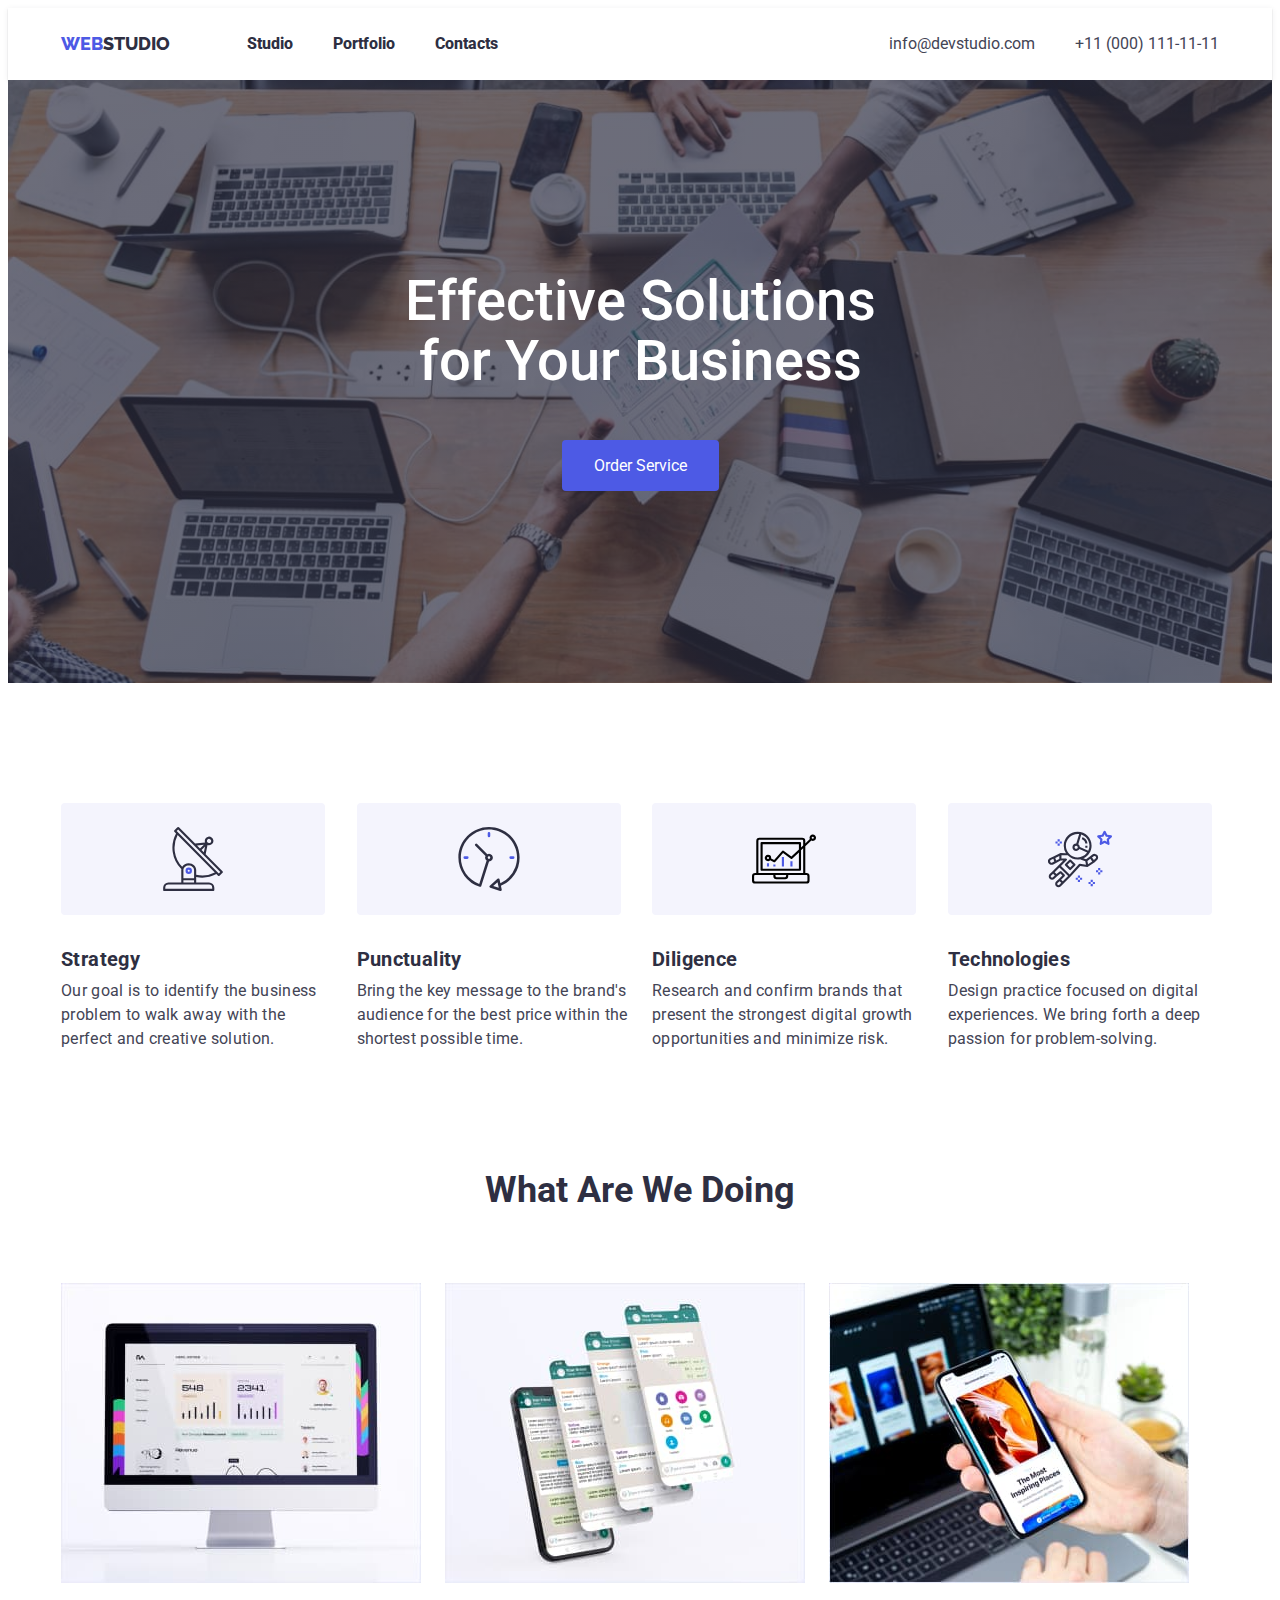
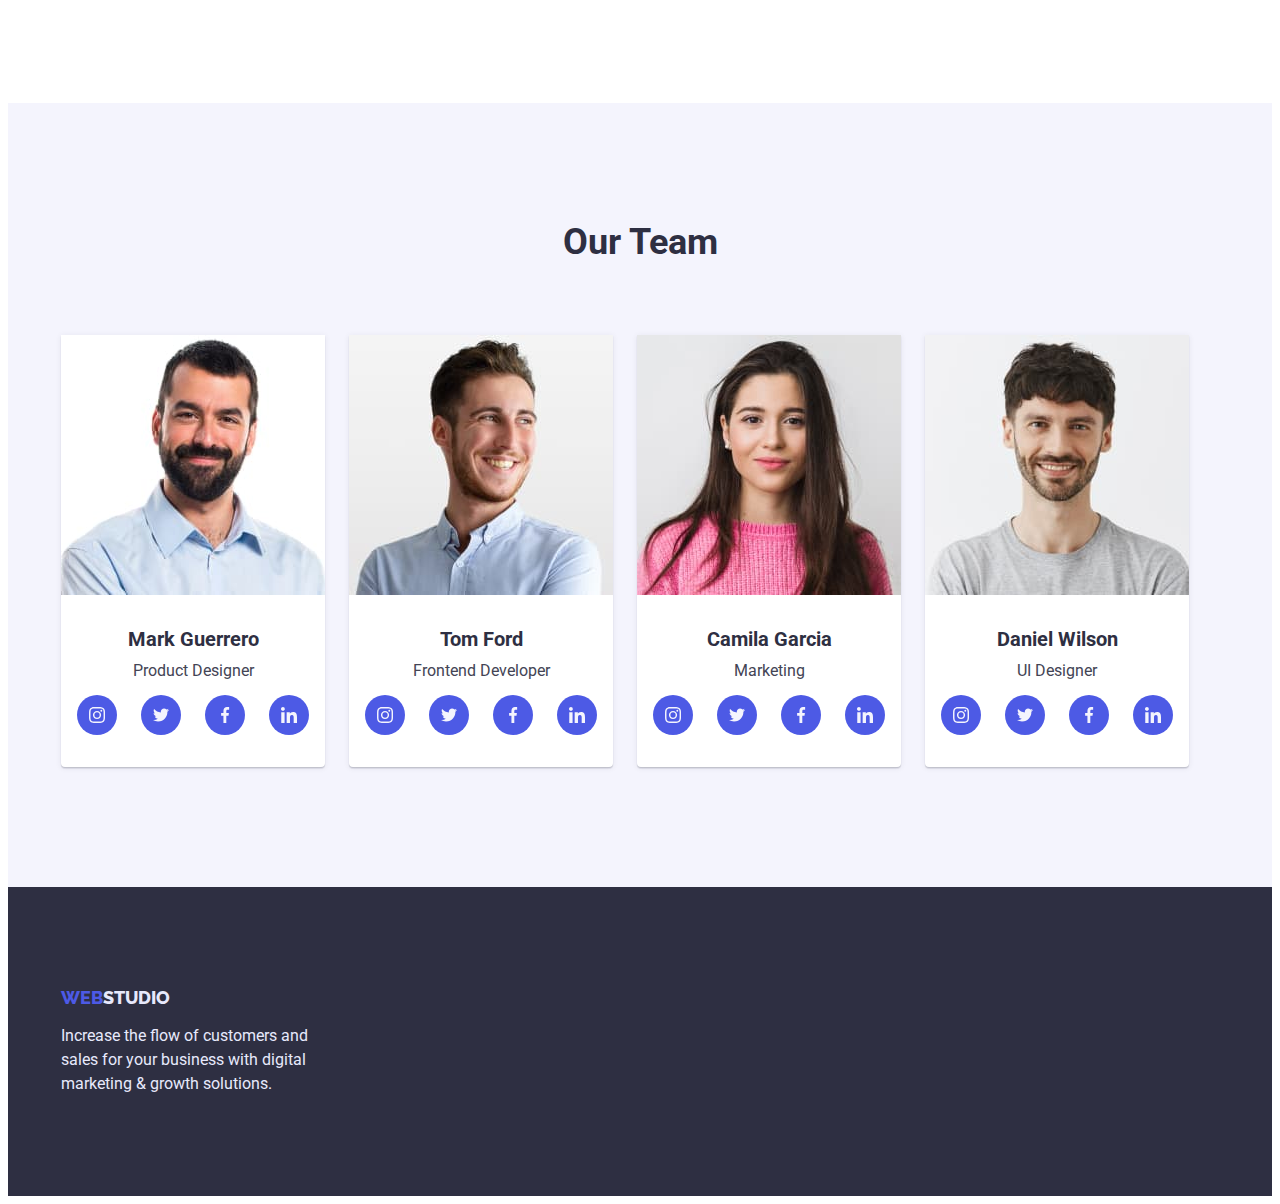
==== commit be0888a7: "Our Teem" ====
--- a/index.html
+++ b/index.html
@@ -75,7 +75,7 @@
             <li class="features-list-item">
               <div class="features-list-icon">
                 <svg class="feateres-list-icon" width="64px" height="64px">
-                  <use href="./images/icons.svg.svg#antenna"></use>
+                  <use href="./images/icons.svg#antenna"></use>
                 </svg>
               </div>
               <h3 class="features-title">Strategy</h3>
@@ -87,7 +87,7 @@
             <li class="features-list-item">
               <div class="features-list-icon">
                 <svg class="feateres-list-icon" width="64px" height="64px">
-                  <use href="./images/icons.svg.svg#clock"></use>
+                  <use href="./images/icons.svg#clock"></use>
                 </svg>
               </div>
 
@@ -100,7 +100,7 @@
             <li class="features-list-item">
               <div class="features-list-icon">
                 <svg class="feateres-list-icon" width="64px" height="64px">
-                  <use href="./images/icons.svg.svg#diagram"></use>
+                  <use href="./images/icons.svg#diagram"></use>
                 </svg>
               </div>
 
@@ -113,7 +113,7 @@
             <li class="features-list-item">
               <div class="features-list-icon">
                 <svg class="feateres-list-icon" width="64px" height="64px">
-                  <use href="./images/icons.svg.svg#cosmonavt"></use>
+                  <use href="./images/icons.svg#cosmonavt"></use>
                 </svg>
               </div>
 
@@ -174,37 +174,35 @@
                 width="264"
                 height="260"
               />
-
               <div class="user-wrap">
                 <h3 class="user-name">Mark Guerrero</h3>
                 <p class="user-text">Product Designer</p>
-                <!--gggggggggggggggggggggggggggggggggggggggggggggggggggggggggggggggggggggggggg-->
                 <ul class="social-list">
                   <li class="social-list-item">
                     <a href="" class="social-list-link">
-                      <svg class="social-list-icon" width="40px" height="40px">
-                        <use href="./images/icons.svg.svg#instagram"></use>
-                      </svg>
-                    </a>
-                  </li>
-                  <li class="social-list-item">
-                    <a href="" class="social-list-link">
-                      <svg class="social-list-icon" width="40px" height="40px">
-                        <use href="./images/icons.svg.svg#twitter"></use>
-                      </svg>
-                    </a>
-                  </li>
-                  <li class="social-list-item">
-                    <a href="" class="social-list-link">
-                      <svg class="social-list-icon" width="40px" height="40px">
-                        <use href="./images/icons.svg.svg#facebook"></use>
-                      </svg>
-                    </a>
-                  </li>
-                  <li class="social-list-item">
-                    <a href="" class="social-list-link">
-                      <svg class="social-list-icon" width="40px" height="40px">
-                        <use href="./images/icons.svg.svg#linkedin"></use>
+                      <svg class="social-list-icon" width="16px" height="16px">
+                        <use href="./images/icons.svg#instagram"></use>
+                      </svg>
+                    </a>
+                  </li>
+                  <li class="social-list-item">
+                    <a href="" class="social-list-link">
+                      <svg class="social-list-icon" width="16px" height="16px">
+                        <use href="./images/icons.svg#twitter"></use>
+                      </svg>
+                    </a>
+                  </li>
+                  <li class="social-list-item">
+                    <a href="" class="social-list-link">
+                      <svg class="social-list-icon" width="16px" height="16px">
+                        <use href="./images/icons.svg#facebook"></use>
+                      </svg>
+                    </a>
+                  </li>
+                  <li class="social-list-item">
+                    <a href="" class="social-list-link">
+                      <svg class="social-list-icon" width="16px" height="16px">
+                        <use href="./images/icons.svg#linkedin"></use>
                       </svg>
                     </a>
                   </li>
@@ -223,39 +221,38 @@
               <div class="user-wrap">
                 <h3 class="user-name">Tom Ford</h3>
                 <p class="user-text">Frontend Developer</p>
-
-              <ul class="social-list">
-                <li class="social-list-item">
-                  <a href="" class="social-list-link">
-                    <svg class="social-list-icon" width="40px" height="40px">
-                      <use href="./images/icons.svg.svg#instagram"></use>
-                    </svg>
-                  </a>
-                </li>
-                <li class="social-list-item">
-                  <a href="" class="social-list-link">
-                    <svg class="social-list-icon" width="40px" height="40px">
-                      <use href="./images/icons.svg.svg#twitter"></use>
-                    </svg>
-                  </a>
-                </li>
-                <li class="social-list-item">
-                  <a href="" class="social-list-link">
-                    <svg class="social-list-icon" width="40px" height="40px">
-                      <use href="./images/icons.svg.svg#facebook"></use>
-                    </svg>
-                  </a>
-                </li>
-                <li class="social-list-item">
-                  <a href="" class="social-list-link">
-                    <svg class="social-list-icon" width="40px" height="40px">
-                      <use href="./images/icons.svg.svg#linkedin"></use>
-                    </svg>
-                  </a>
-                </li>
-              </ul>
-            </li>
-
+                <ul class="social-list">
+                  <li class="social-list-item">
+                    <a href="" class="social-list-link">
+                      <svg class="social-list-icon" width="16px" height="16px">
+                        <use href="./images/icons.svg#instagram"></use>
+                      </svg>
+                    </a>
+                  </li>
+                  <li class="social-list-item">
+                    <a href="" class="social-list-link">
+                      <svg class="social-list-icon" width="16px" height="16px">
+                        <use href="./images/icons.svg#twitter"></use>
+                      </svg>
+                    </a>
+                  </li>
+                  <li class="social-list-item">
+                    <a href="" class="social-list-link">
+                      <svg class="social-list-icon" width="16px" height="16px">
+                        <use href="./images/icons.svg#facebook"></use>
+                      </svg>
+                    </a>
+                  </li>
+                  <li class="social-list-item">
+                    <a href="" class="social-list-link">
+                      <svg class="social-list-icon" width="16px" height="16px">
+                        <use href="./images/icons.svg#linkedin"></use>
+                      </svg>
+                    </a>
+                  </li>
+                </ul>
+              </div>
+            </li>
             <li class="list-foto">
               <img
                 src="./images/webstudio/camila-3.jpg"
@@ -267,36 +264,37 @@
               <div class="user-wrap">
                 <h3 class="user-name">Camila Garcia</h3>
                 <p class="user-text">Marketing</p>
-              <ul class="social-list">
-                <li class="social-list-item">
-                  <a href="" class="social-list-link">
-                    <svg class="social-list-icon" width="40px" height="40px">
-                      <use href="./images/icons.svg.svg#instagram"></use>
-                    </svg>
-                  </a>
-                </li>
-                <li class="social-list-item">
-                  <a href="" class="social-list-link">
-                    <svg class="social-list-icon" width="40px" height="40px">
-                      <use href="./images/icons.svg.svg#twitter"></use>
-                    </svg>
-                  </a>
-                </li>
-                <li class="social-list-item">
-                  <a href="" class="social-list-link">
-                    <svg class="social-list-icon" width="40px" height="40px">
-                      <use href="./images/icons.svg.svg#facebook"></use>
-                    </svg>
-                  </a>
-                </li>
-                <li class="social-list-item">
-                  <a href="" class="social-list-link">
-                    <svg class="social-list-icon" width="40px" height="40px">
-                      <use href="./images/icons.svg.svg#linkedin"></use>
-                    </svg>
-                  </a>
-                </li>
-              </ul>
+                <ul class="social-list">
+                  <li class="social-list-item">
+                    <a href="" class="social-list-link">
+                      <svg class="social-list-icon" width="16px" height="16px">
+                        <use href="./images/icons.svg#instagram"></use>
+                      </svg>
+                    </a>
+                  </li>
+                  <li class="social-list-item">
+                    <a href="" class="social-list-link">
+                      <svg class="social-list-icon" width="16px" height="16px">
+                        <use href="./images/icons.svg#twitter"></use>
+                      </svg>
+                    </a>
+                  </li>
+                  <li class="social-list-item">
+                    <a href="" class="social-list-link">
+                      <svg class="social-list-icon" width="16px" height="16px">
+                        <use href="./images/icons.svg#facebook"></use>
+                      </svg>
+                    </a>
+                  </li>
+                  <li class="social-list-item">
+                    <a href="" class="social-list-link">
+                      <svg class="social-list-icon" width="16px" height="16px">
+                        <use href="./images/icons.svg#linkedin"></use>
+                      </svg>
+                    </a>
+                  </li>
+                </ul>
+              </div>
             </li>
 
             <li class="list-foto">
@@ -313,29 +311,29 @@
                 <ul class="social-list">
                   <li class="social-list-item">
                     <a href="" class="social-list-link">
-                      <svg class="social-list-icon" width="40px" height="40px">
-                        <use href="./images/icons.svg.svg#instagram"></use>
-                      </svg>
-                    </a>
-                  </li>
-                  <li class="social-list-item">
-                    <a href="" class="social-list-link">
-                      <svg class="social-list-icon" width="40px" height="40px">
-                        <use href="./images/icons.svg.svg#twitter"></use>
-                      </svg>
-                    </a>
-                  </li>
-                  <li class="social-list-item">
-                    <a href="" class="social-list-link">
-                      <svg class="social-list-icon" width="40px" height="40px">
-                        <use href="./images/icons.svg.svg#facebook"></use>
-                      </svg>
-                    </a>
-                  </li>
-                  <li class="social-list-item">
-                    <a href="" class="social-list-link">
-                      <svg class="social-list-icon" width="40px" height="40px">
-                        <use href="./images/icons.svg.svg#linkedin"></use>
+                      <svg class="social-list-icon" width="16px" height="16px">
+                        <use href="./images/icons.svg#instagram"></use>
+                      </svg>
+                    </a>
+                  </li>
+                  <li class="social-list-item">
+                    <a href="" class="social-list-link">
+                      <svg class="social-list-icon" width="16px" height="16px">
+                        <use href="./images/icons.svg#twitter"></use>
+                      </svg>
+                    </a>
+                  </li>
+                  <li class="social-list-item">
+                    <a href="" class="social-list-link">
+                      <svg class="social-list-icon" width="16px" height="16px">
+                        <use href="./images/icons.svg#facebook"></use>
+                      </svg>
+                    </a>
+                  </li>
+                  <li class="social-list-item">
+                    <a href="" class="social-list-link">
+                      <svg class="social-list-icon" width="16px" height="16px">
+                        <use href="./images/icons.svg#linkedin"></use>
                       </svg>
                     </a>
                   </li>
--- a/сss/styles.css
+++ b/сss/styles.css
@@ -129,28 +129,22 @@
   margin-left: auto;
   align-items: center;
 }
-.list-mailto-phone{
-margin-left: 40px;
-}
-
+.list-mailto-phone {
+  margin-left: 40px;
+}
 
 /******************************HERO******************************/
 .hero {
- 
   max-width: 1440px;
   padding-top: 192px;
   padding-bottom: 192px;
   margin-left: auto;
   margin-right: auto;
   background-image: linear-gradient(rgba(46, 47, 66, 0.7), rgba(46, 47, 66, 0.7)),
-  url(../images/webstudio/people-office.jpg);
+    url(../images/webstudio/people-office.jpg);
   background-position: center;
   background-size: cover;
   background-color: var(--Dark-color-NAVY-BLUE);
-  
- 
-
-
 }
 .hero-caption {
   text-align: center;
@@ -200,18 +194,16 @@
   flex-basis: calc((100% - 72px) / 4);
 }
 
-.features-list-icon{
-width: 264px;
-height: 112px;
-margin-bottom: 32px; 
-display: flex;
-align-items: center;
-justify-content: center;
-background-color: var(--Light-color-Cloud);
-border-radius: 4px;
-}
-
-
+.features-list-icon {
+  width: 264px;
+  height: 112px;
+  margin-bottom: 32px;
+  display: flex;
+  align-items: center;
+  justify-content: center;
+  background-color: var(--Light-color-Cloud);
+  border-radius: 4px;
+}
 
 .features-title {
   margin-bottom: 8px;
@@ -283,10 +275,33 @@
 
 
 
-
-
-
-
+.social-list {
+  display: flex;
+  justify-content: center;
+  margin-top: 12px;
+  gap: 24px;
+}
+
+.social-list-link {
+  display: flex;
+  justify-content: center;
+  align-items: center;
+  width: 40px;
+  height: 40px;
+  border-radius: 50%;
+  fill: var(--Light-color-Cloud);
+  background-color: var(--primary-brand-IRIS);
+}
+.social-list-link:hover,
+.social-list-link:focus{
+background-color: var(--Success-color-GREEN);
+fill: var(--Light-color-Cloud);
+
+}
+.social-list-icon{
+fill: var(--Light-color-Cloud);
+
+}
 
 
 /*****************************************FOOTER***********************/
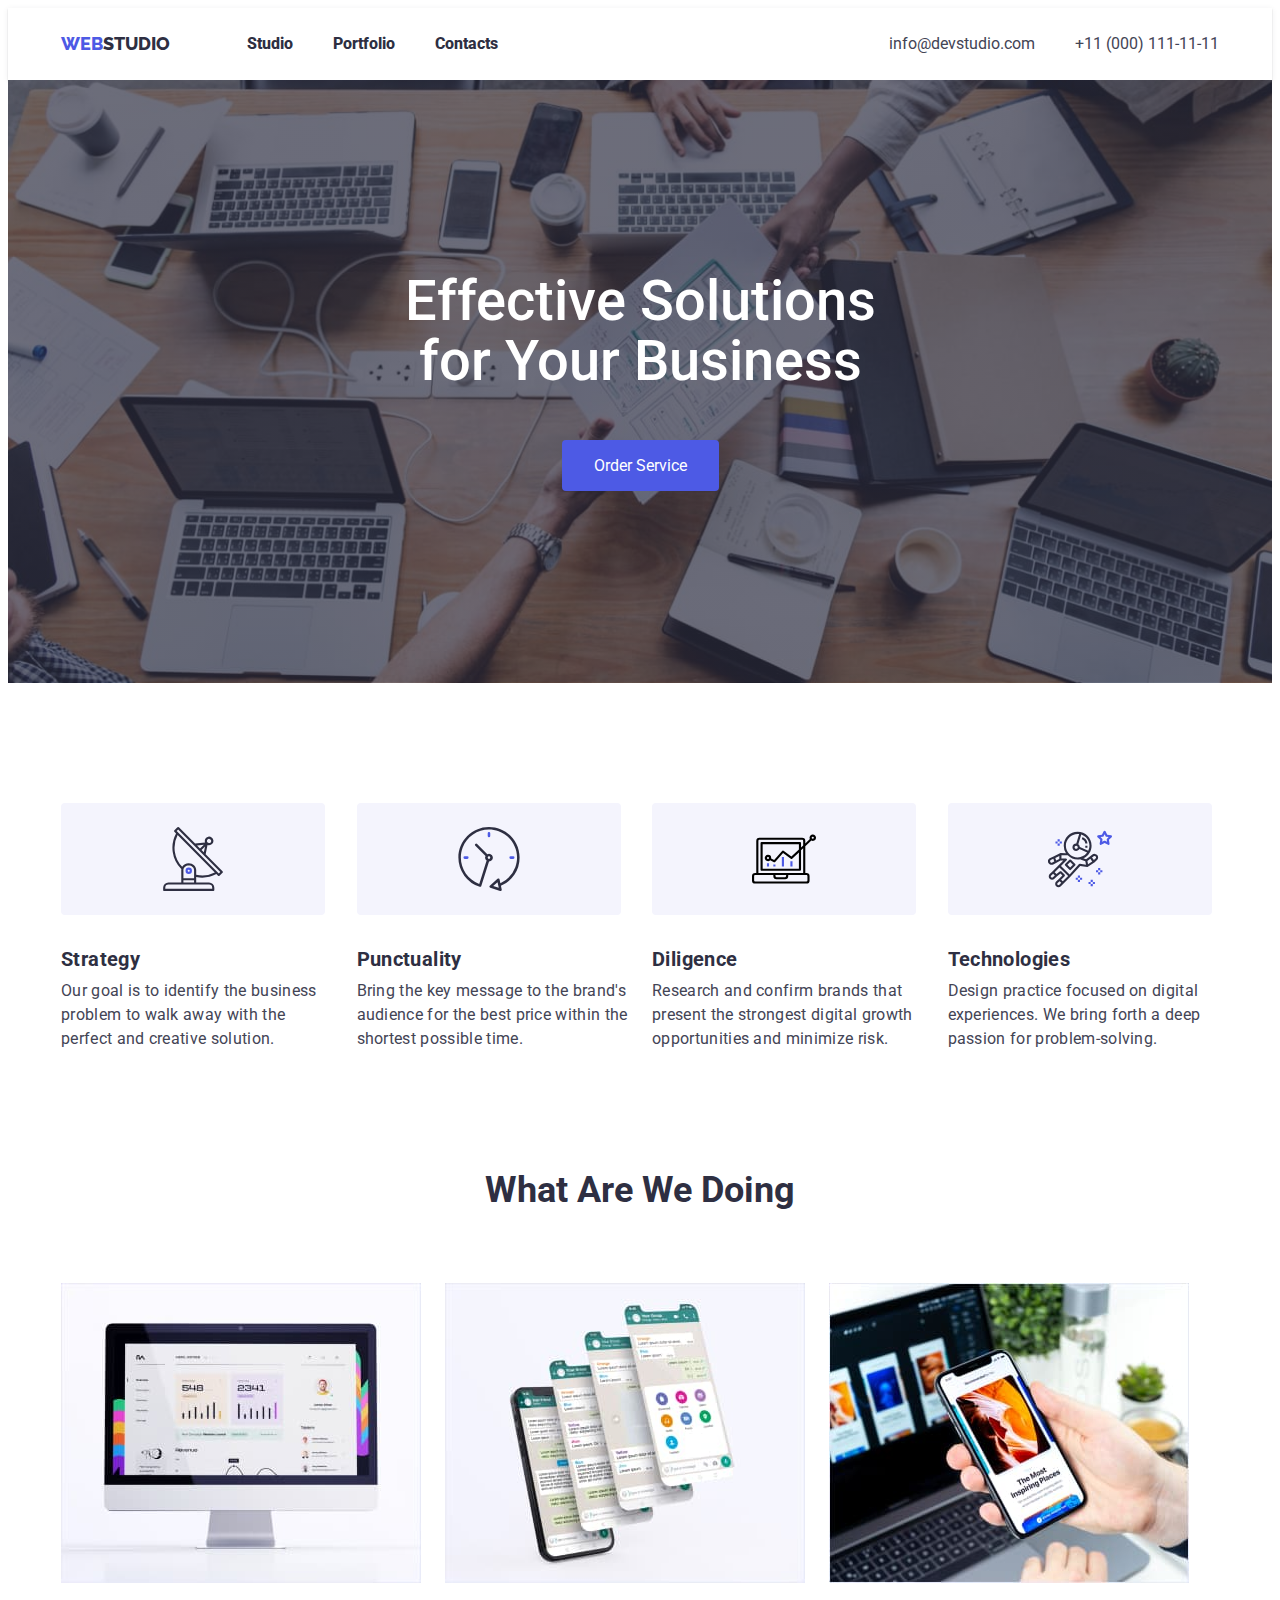
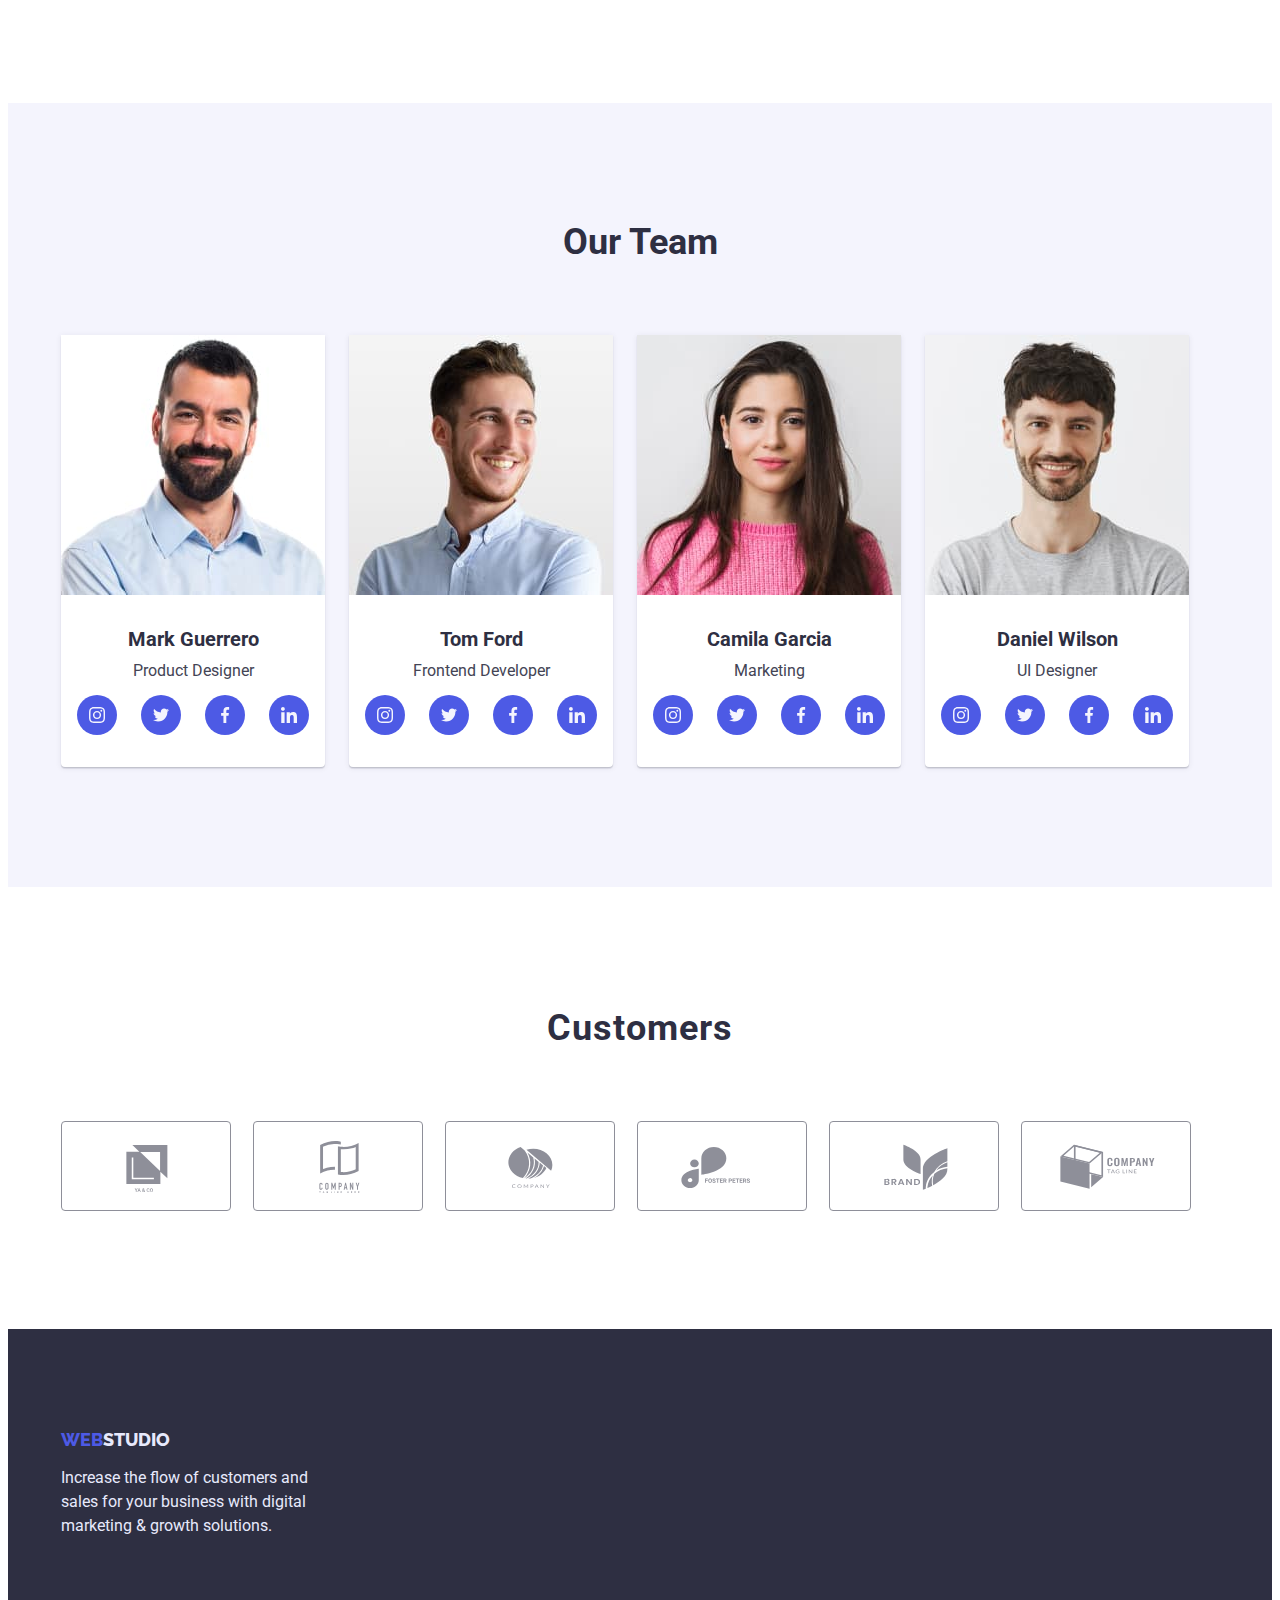
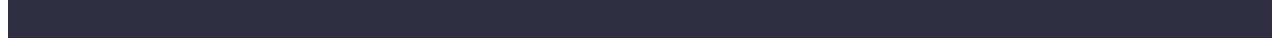
==== commit bb964b2e: "Customers" ====
--- a/index.html
+++ b/index.html
@@ -51,7 +51,6 @@
           <li>
             <a href="mailto:info@devstudio.com" class="mailto">info@devstudio.com</a>
           </li>
-
           <li class="list-mailto-phone">
             <a href="tel:+110001111111" class="phone">+11 (000) 111-11-11</a>
           </li>
@@ -90,7 +89,6 @@
                   <use href="./images/icons.svg#clock"></use>
                 </svg>
               </div>
-
               <h3 class="features-title">Punctuality</h3>
               <p class="features-text">
                 Bring the key message to the brand's audience for the best price within the shortest
@@ -103,7 +101,6 @@
                   <use href="./images/icons.svg#diagram"></use>
                 </svg>
               </div>
-
               <h3 class="features-title">Diligence</h3>
               <p class="features-text">
                 Research and confirm brands that present the strongest digital growth opportunities
@@ -116,7 +113,6 @@
                   <use href="./images/icons.svg#cosmonavt"></use>
                 </svg>
               </div>
-
               <h3 class="features-title">Technologies</h3>
               <p class="features-text">
                 Design practice focused on digital experiences. We bring forth a deep passion for
@@ -209,7 +205,6 @@
                 </ul>
               </div>
             </li>
-
             <li class="list-foto">
               <img
                 src="./images/webstudio/tom-2.jpg"
@@ -296,7 +291,6 @@
                 </ul>
               </div>
             </li>
-
             <li class="list-foto">
               <img
                 src="./images/webstudio/daniel-4.jpg"
@@ -343,8 +337,60 @@
           </ul>
         </div>
       </section>
+
+      <!--===================================CUSTOMERS===============================-->
+      <section class="customers">
+        <div class="container">
+          <h2 class="section-title">Customers</h2>
+          <ul class="our-customers">
+            <li class="customers-list">
+              <a href="" class="customers-link">
+                <svg class="customers-list-icon" width="104" height="56">
+                  <use href="./images/icons.svg#logo-a"></use>
+                </svg>
+              </a>
+            </li>
+            <li class="customers-list">
+              <a href="" class="customers-link">
+                <svg class="customers-list-icon" width="104" height="56">
+                  <use href="./images/icons.svg#logo-b"></use>
+                </svg>
+              </a>
+            </li>
+            <li class="customers-list">
+              <a href="" class="customers-link">
+                <svg class="customers-list-icon" width="104" height="56">
+                  <use href="./images/icons.svg#logo-c"></use>
+                </svg>
+              </a>
+            </li>
+            <li class="customers-list">
+              <a href="" class="customers-link">
+                <svg class="customers-list-icon" width="104" height="56">
+                  <use href="./images/icons.svg#logo-d"></use>
+                </svg>
+              </a>
+            </li>
+            <li class="customers-list">
+              <a href="" class="customers-link">
+                <svg class="customers-list-icon" width="104" height="56">
+                  <use href="./images/icons.svg#logo-e"></use>
+                </svg>
+              </a>
+            </li>
+            <li class="customers-list">
+              <a href="" class="customers-link">
+                <svg class="customers-list-icon" width="104" height="56">
+                  <use href="./images/icons.svg#logo-f"></use>
+                </svg>
+              </a>
+            </li>
+          </ul>
+        </div>
+      </section>
+
+      <!--===============================FOOTER==================================-->
     </main>
-    <!--===============================FOOTER==================================-->
     <footer class="footer">
       <div class="container">
         <a class="footer-logo" href="./index.html"
--- a/сss/styles.css
+++ b/сss/styles.css
@@ -272,9 +272,6 @@
   background-color: var(--White);
 }
 
-
-
-
 .social-list {
   display: flex;
   justify-content: center;
@@ -293,16 +290,61 @@
   background-color: var(--primary-brand-IRIS);
 }
 .social-list-link:hover,
-.social-list-link:focus{
-background-color: var(--Success-color-GREEN);
-fill: var(--Light-color-Cloud);
-
-}
-.social-list-icon{
-fill: var(--Light-color-Cloud);
-
-}
-
+.social-list-link:focus {
+  background-color: var(--Success-color-GREEN);
+  fill: var(--Light-color-Cloud);
+}
+.social-list-icon {
+  fill: var(--Light-color-Cloud);
+}
+
+/****************************************CUSTOMERS***********************/
+.section-title{
+  margin-bottom: 72px;
+font-weight: 700;
+font-size: 36px;
+line-height: 1.17;
+text-align: center;
+letter-spacing: 0.03em;
+
+}
+
+.customers {
+  padding-top: 120px;
+  padding-bottom: 120px;
+}
+
+.our-customers {
+  display: flex;
+  gap: 24px;
+}
+
+.customers-list {
+  width: 168px;
+  height: 88px;
+  cursor: pointer;
+  margin: 0;
+  padding: 0;
+  border-radius: 4px;
+}
+
+.customers-link {
+  border: 1px solid var(--Subtle-Text-LIGHT-SLATE);
+  height: 100%;
+  width: 100%;
+  fill: var(--Subtle-Text-LIGHT-SLATE);
+  display: flex;
+  align-items: center;
+  justify-content: center;
+  border-radius: 4px;
+}
+
+.customers-link:hover,
+.customers-link:focus {
+  color: var(--primary-brand-IRIS);
+  border-radius: 1px solid var(--primary-brand-IRIS);
+  fill: currentColor;
+}
 
 /*****************************************FOOTER***********************/
 .footer {
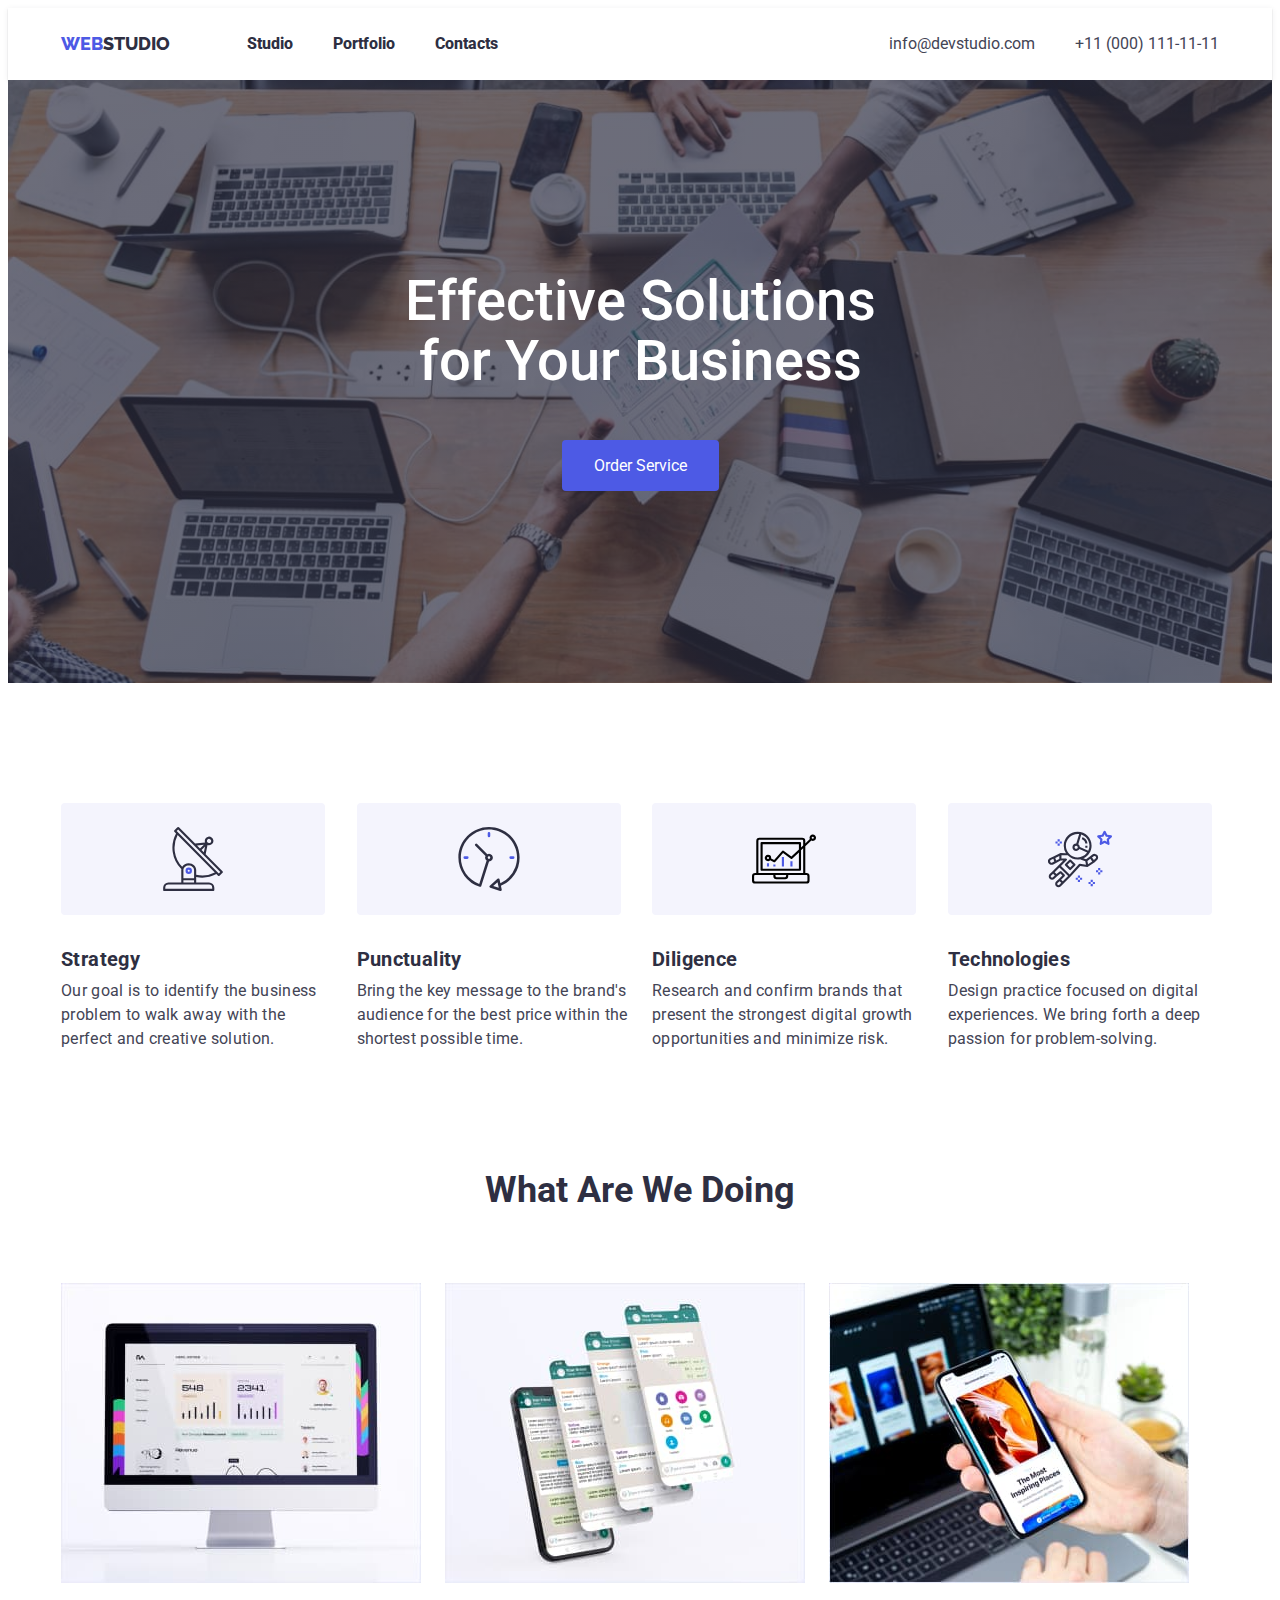
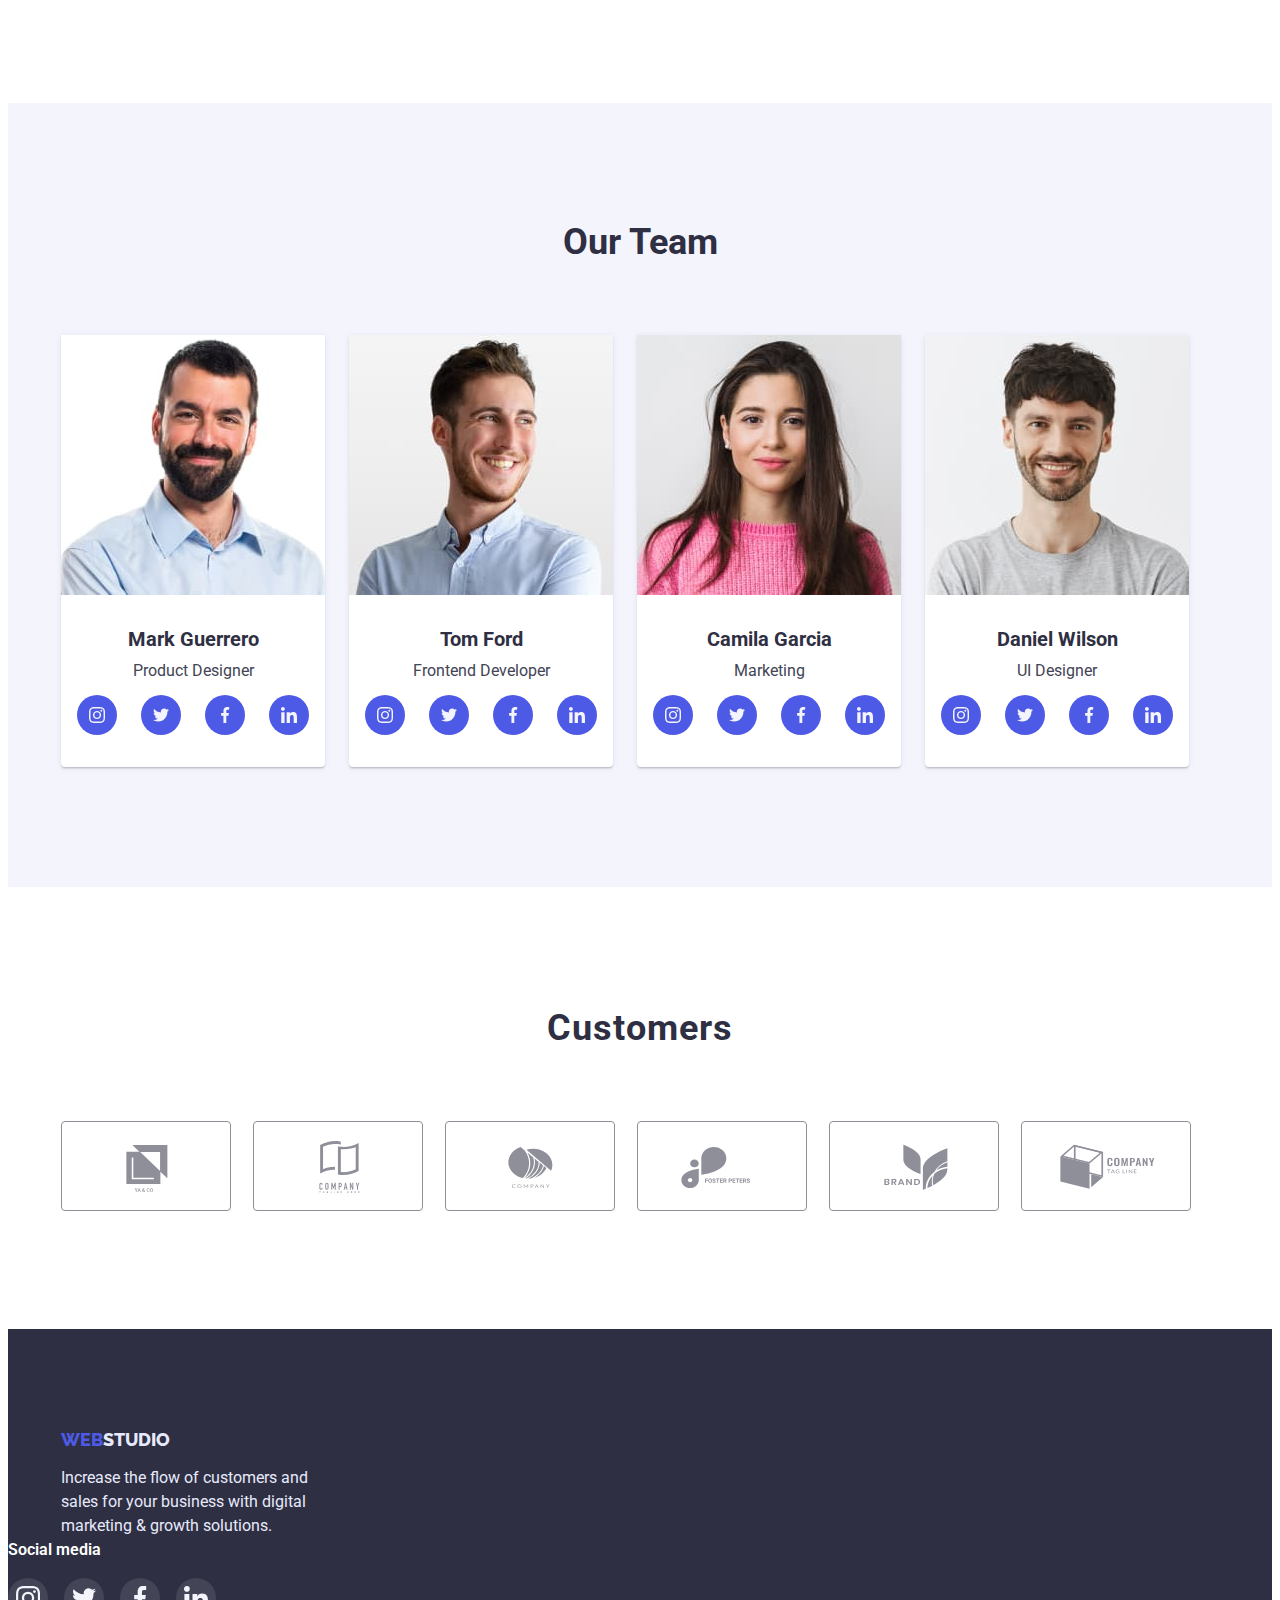
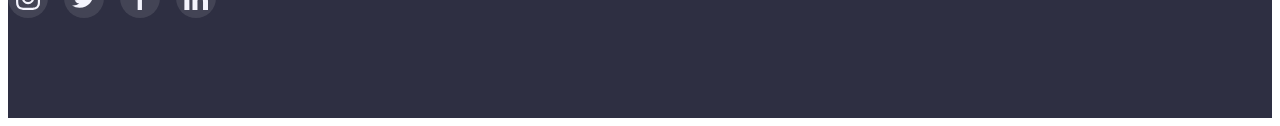
==== commit 0f074d91: "footer social" ====
--- a/index.html
+++ b/index.html
@@ -392,7 +392,7 @@
       <!--===============================FOOTER==================================-->
     </main>
     <footer class="footer">
-      <div class="container">
+      <div class="container footer-cotainer">
         <a class="footer-logo" href="./index.html"
           ><span class="blue-color">web</span><span class="cloud-color">studio</span></a
         >
@@ -401,6 +401,39 @@
           solutions.
         </p>
       </div>
+      <div class="footer-social">
+        <h3 class="footer-social-title">Social media</h3>
+        <ul class="footer-social-list">
+          <li class="footer-social-list-item">
+            <a class="fotter-social-list-link">
+              <svg class="footer-social-list-icon" width="24" height="24">
+                <use href="./images/icons.svg#instagram"></use>
+              </svg>
+            </a>
+          </li>
+          <li class="footer-social-list-item">
+            <a  class="fotter-social-list-link">
+              <svg class="footer-social-list-icon" width="24" height="24">
+                <use href="./images/icons.svg#twitter"></use>
+              </svg>
+            </a>
+          </li>
+          <li class="footer-social-list-item">
+            <a  class="fotter-social-list-link">
+              <svg class="footer-social-list-icon" width="24" height="24">
+                <use href="./images/icons.svg#facebook"></use>
+              </svg>
+            </a>
+          </li>
+          <li class="footer-social-list-item">
+            <a  class="fotter-social-list-link">
+              <svg class="footer-social-list-icon" width="24" height="24">
+                <use href="./images/icons.svg#linkedin"></use>
+              </svg>
+            </a>
+          </li>
+        </ul>
+      </div>
     </footer>
   </body>
 </html>
--- a/сss/styles.css
+++ b/сss/styles.css
@@ -299,14 +299,13 @@
 }
 
 /****************************************CUSTOMERS***********************/
-.section-title{
+.section-title {
   margin-bottom: 72px;
-font-weight: 700;
-font-size: 36px;
-line-height: 1.17;
-text-align: center;
-letter-spacing: 0.03em;
-
+  font-weight: 700;
+  font-size: 36px;
+  line-height: 1.17;
+  text-align: center;
+  letter-spacing: 0.03em;
 }
 
 .customers {
@@ -352,6 +351,10 @@
   padding-bottom: 100px;
   background-color: var(--Dark-color-NAVY-BLUE);
 }
+/* .footer-cotainer{
+display: flex;
+align-items: baseline;
+} */
 .cloud-color {
   color: var(--Accent-color-CORN-FLOVER);
 }
@@ -369,6 +372,51 @@
   color: var(--Accent-color-CORN-FLOVER);
   max-width: 264px;
 }
+.footer-container {
+  display: flex;
+  align-items: baseline;
+}
+
+.footer-social {
+  /* margin-left: 1100px; */
+}
+.footer-social-title {
+  font-weight: 600;
+  font-size: 16px;
+  line-height: 1.5;
+  color: var(--White);
+}
+
+.footer-social-list {
+  display: flex;
+  margin-top: 16px;
+  gap: 16px;
+}
+
+/* .footer-social-list-item:ntn-child(4n){
+  margin-right: 0;
+} */
+
+/* .footer-social-list-item:not(:last-child) {
+margin-right: 16px;
+} */
+
+.fotter-social-list-link {
+  display: flex;
+  justify-content: center;
+  align-items: center;
+  width: 40px;
+  height: 40px;
+  border-radius: 50%;
+  fill: var(--Light-color-Cloud);
+  background-color: rgba(255, 255, 255, 0.1);
+}
+
+.fotter-social-list-link:hover,
+.fotter-social-list-link:focus {
+  background-color: var(--Success-color-GREEN);
+  fill: var(--Light-color-Cloud);
+}
 
 /*************************PORTFOLIO*****************/
 /*************************PORTFOLIO*****************/
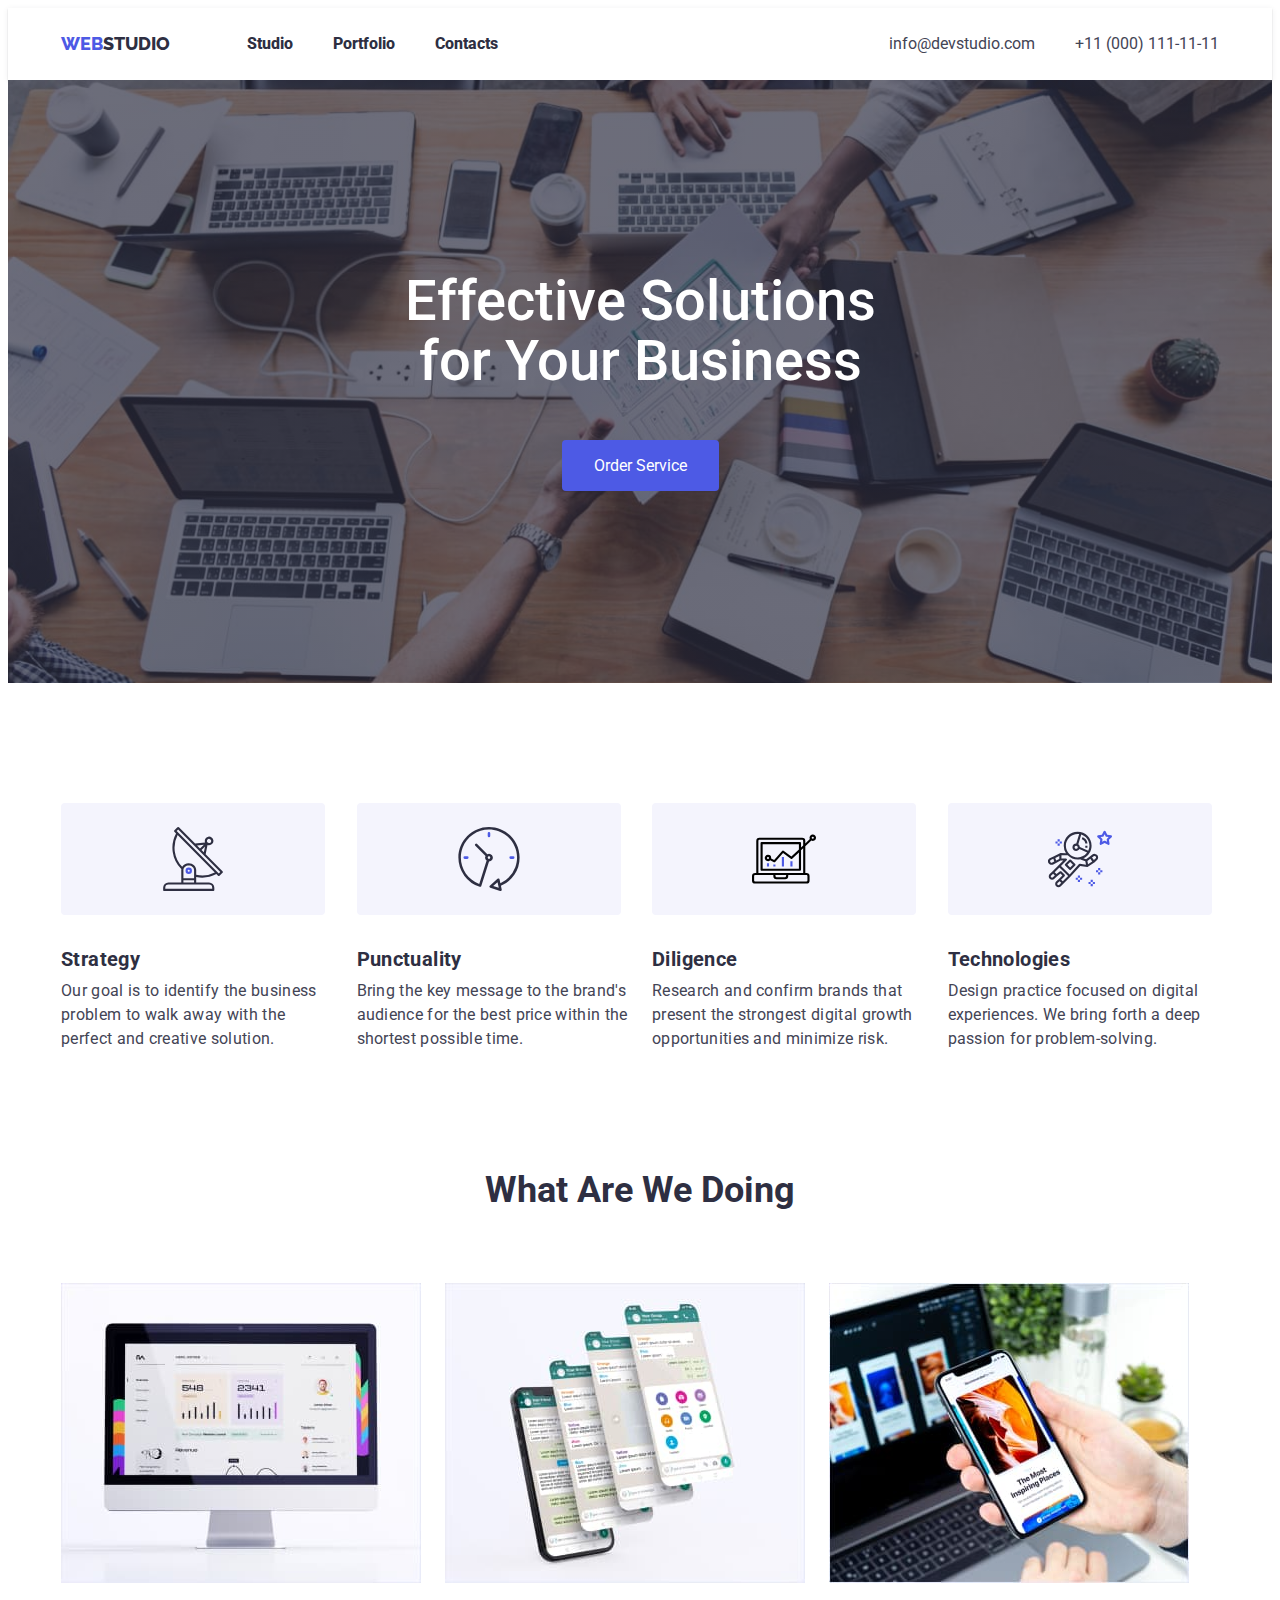
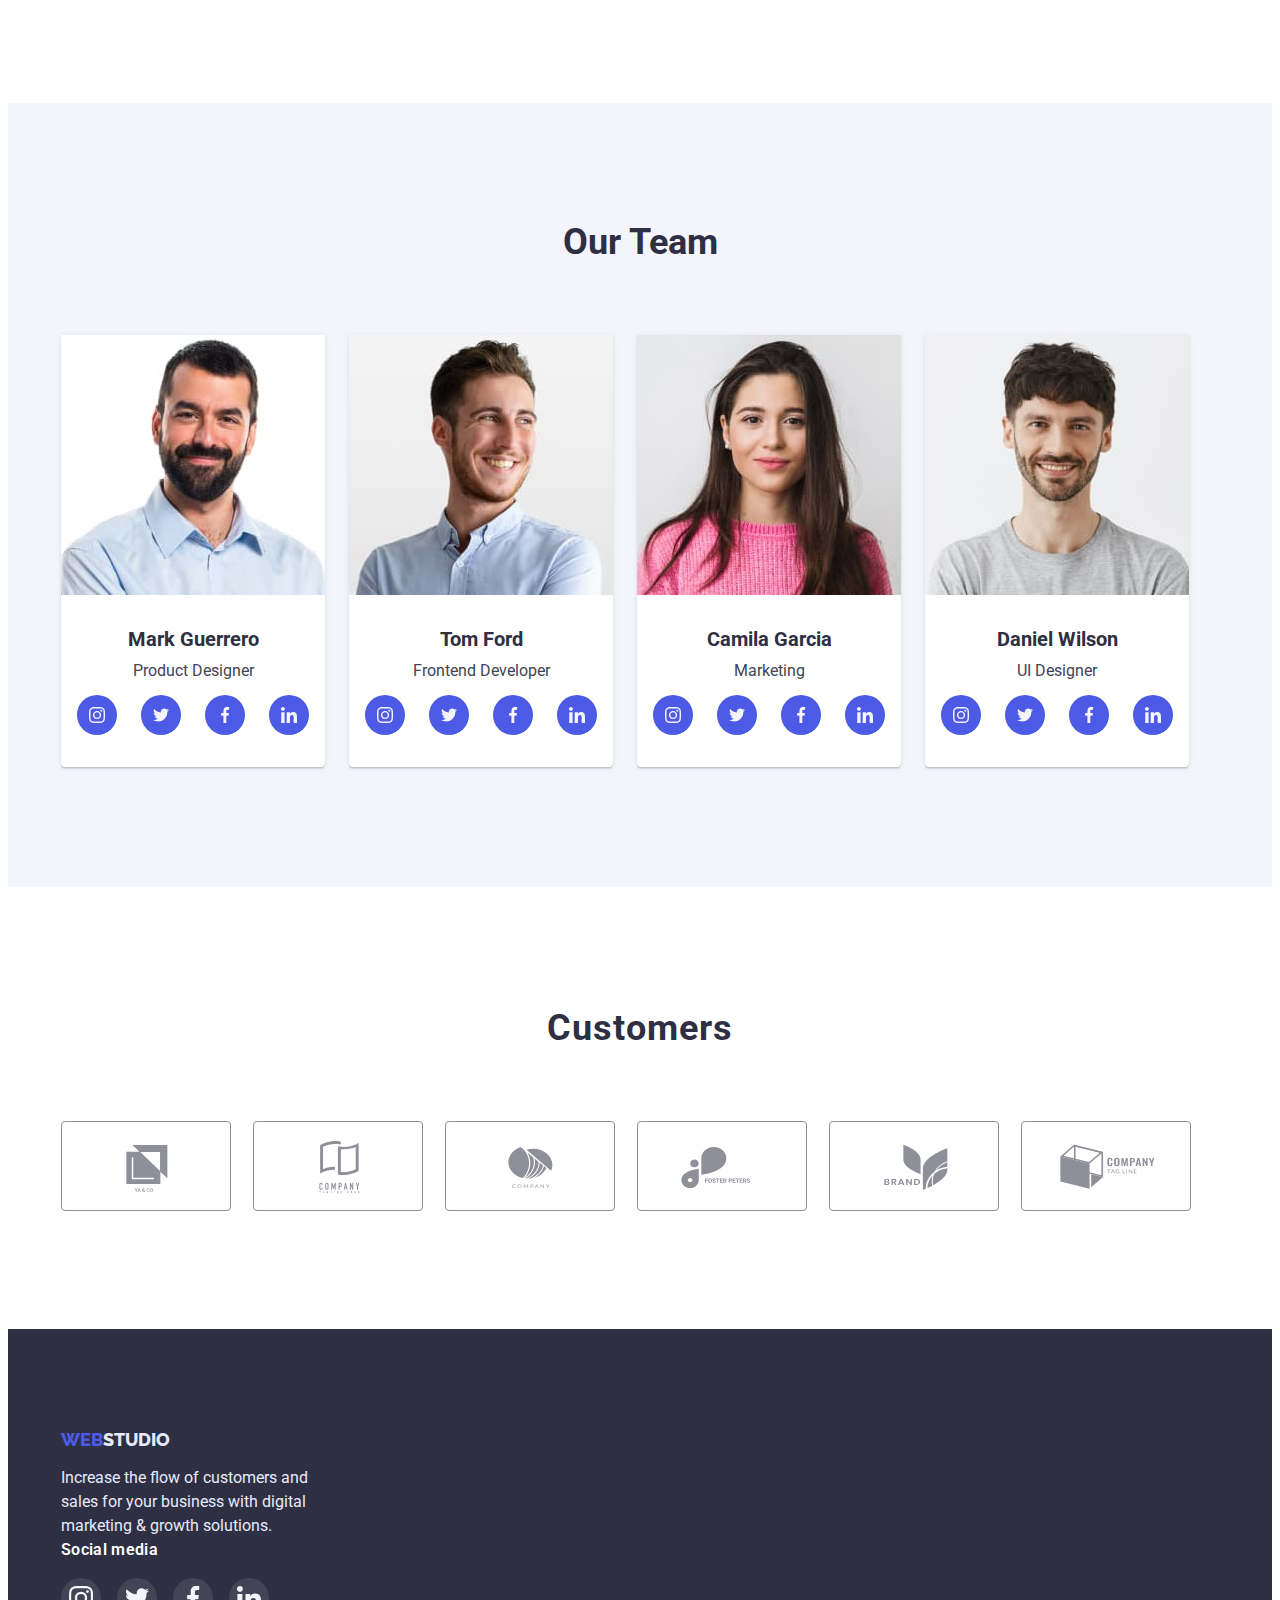
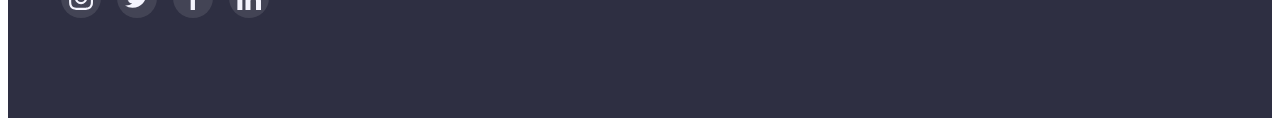
==== commit 108c4bcc: "foot" ====
--- a/index.html
+++ b/index.html
@@ -393,14 +393,20 @@
     </main>
     <footer class="footer">
       <div class="container footer-cotainer">
-        <a class="footer-logo" href="./index.html"
-          ><span class="blue-color">web</span><span class="cloud-color">studio</span></a
-        >
-        <p class="footer-text">
-          Increase the flow of customers and sales for your business with digital marketing & growth
-          solutions.
-        </p>
-      </div>
+        <div class="footer-container-logo-text">
+
+          <div class="foooter-container-logo">
+
+           <a class="footer-logo" href="./index.html"
+            ><span class="blue-color">web</span><span class="cloud-color">studio</span></a
+             >
+          </div>
+
+              <p class="footer-text">
+              Increase the flow of customers and sales for your business with digital marketing & growth
+               solutions.
+              </p>
+        </div>
       <div class="footer-social">
         <h3 class="footer-social-title">Social media</h3>
         <ul class="footer-social-list">
@@ -434,6 +440,7 @@
           </li>
         </ul>
       </div>
+    </div>
     </footer>
   </body>
 </html>
--- a/сss/styles.css
+++ b/сss/styles.css
@@ -351,10 +351,7 @@
   padding-bottom: 100px;
   background-color: var(--Dark-color-NAVY-BLUE);
 }
-/* .footer-cotainer{
-display: flex;
-align-items: baseline;
-} */
+
 .cloud-color {
   color: var(--Accent-color-CORN-FLOVER);
 }
@@ -377,13 +374,17 @@
   align-items: baseline;
 }
 
+.footer-container-logo-text {
+  margin-right: 120px;
+}
+
 .footer-social {
-  /* margin-left: 1100px; */
 }
 .footer-social-title {
   font-weight: 600;
   font-size: 16px;
   line-height: 1.5;
+  letter-spacing: 0.02em;
   color: var(--White);
 }
 
@@ -398,7 +399,7 @@
 } */
 
 /* .footer-social-list-item:not(:last-child) {
-margin-right: 16px;
+  margin-right: 16px;
 } */
 
 .fotter-social-list-link {
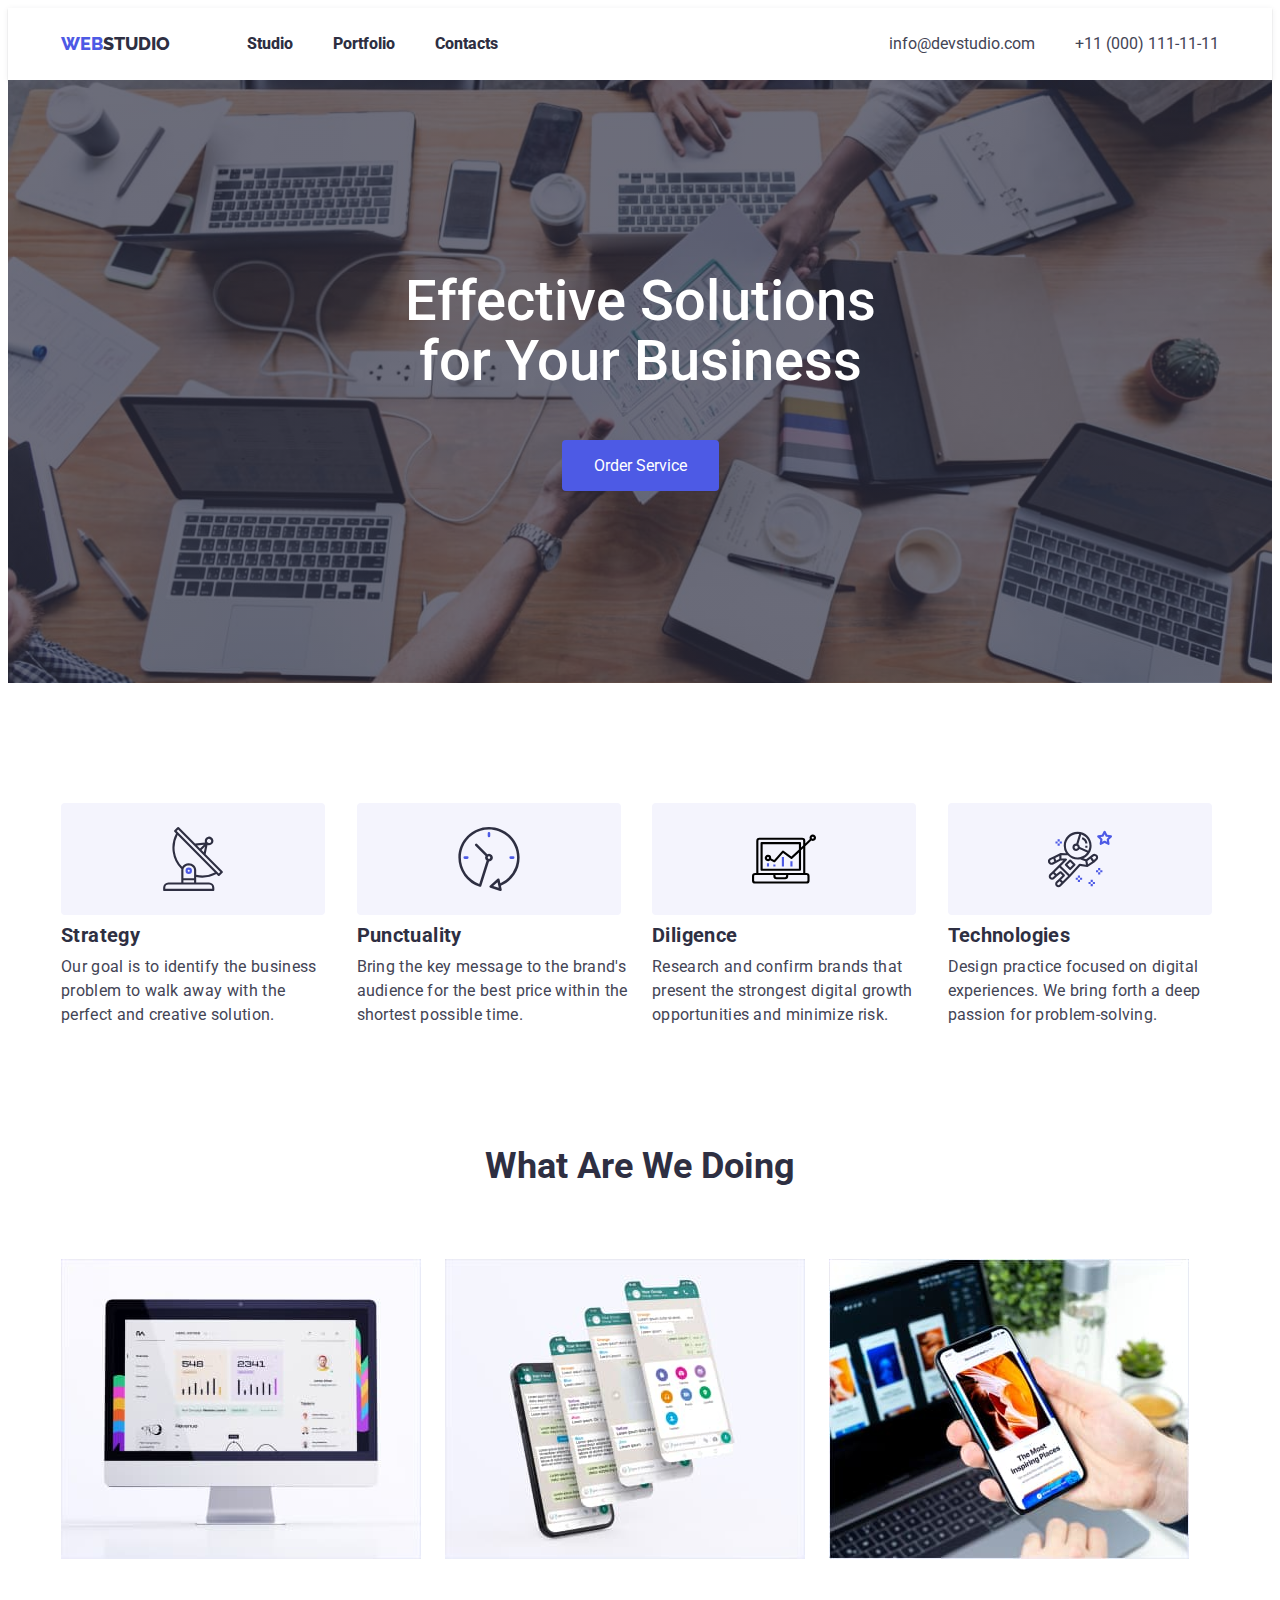
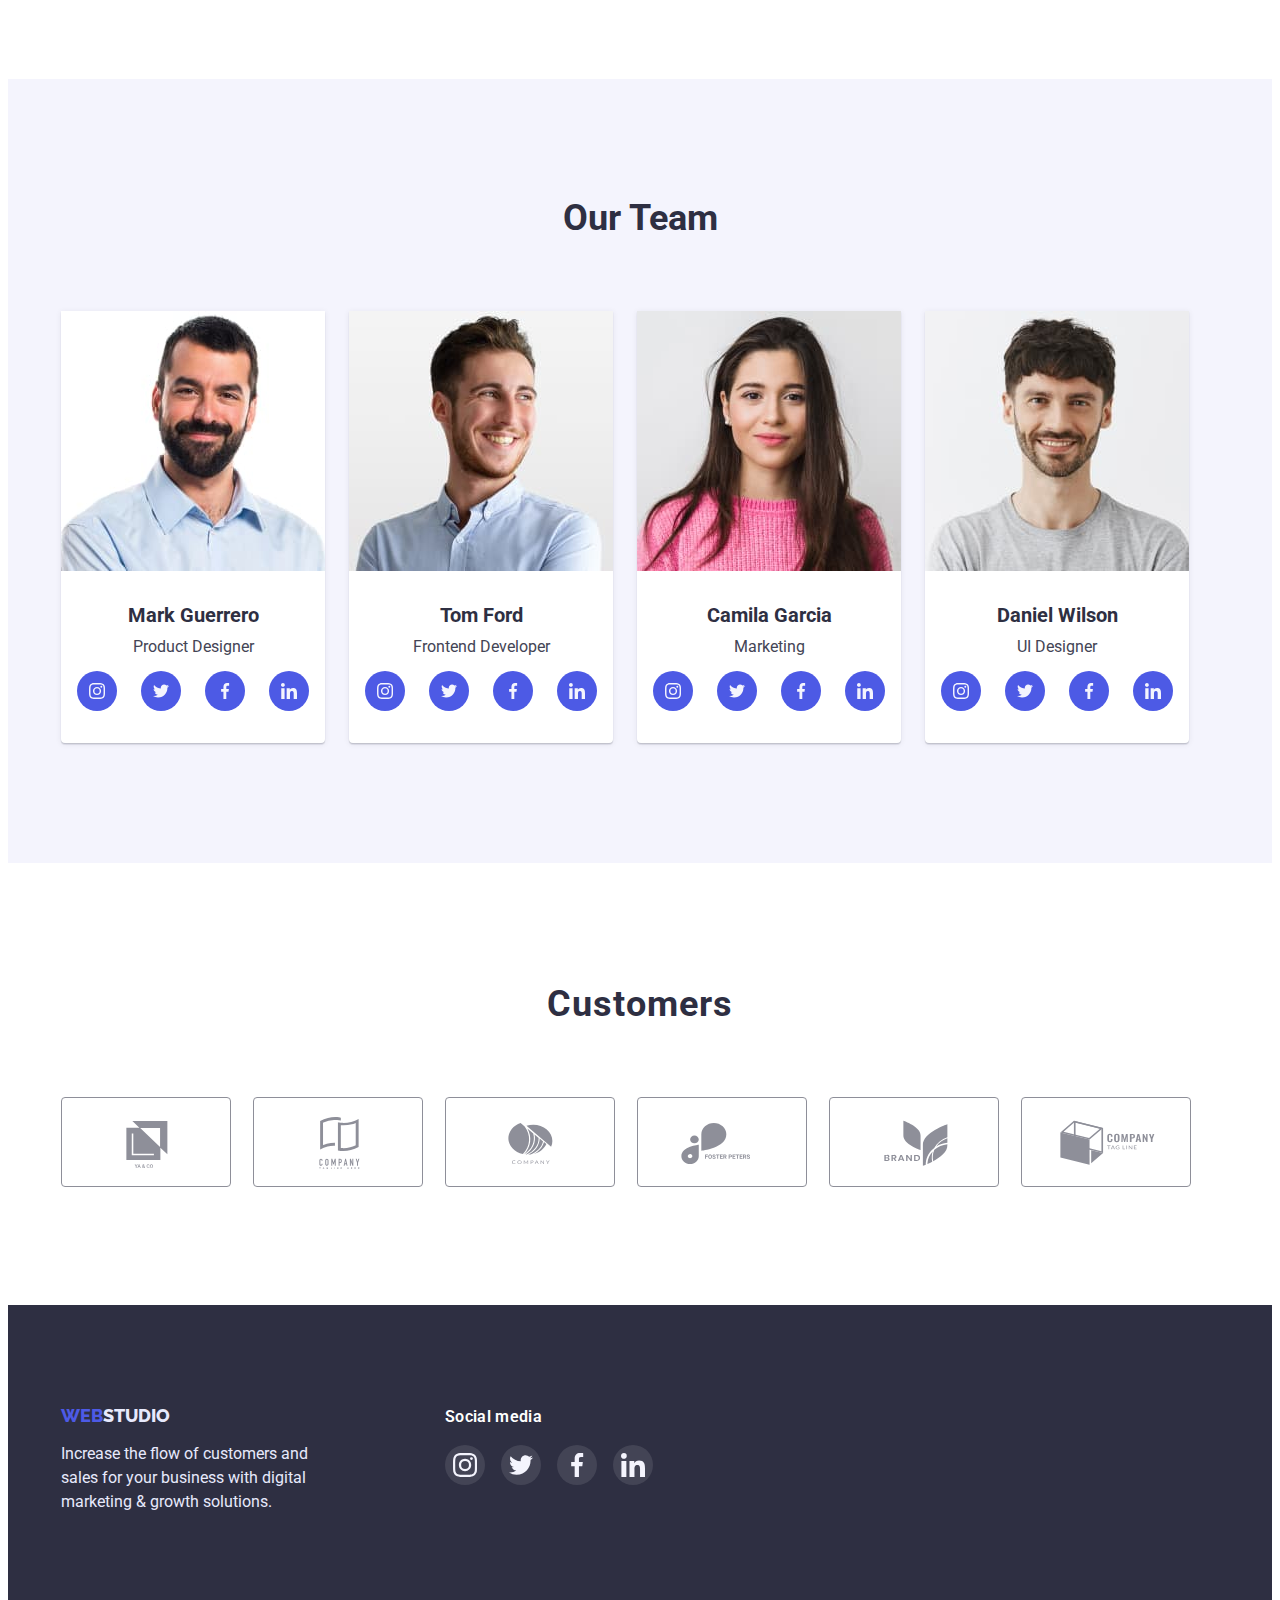
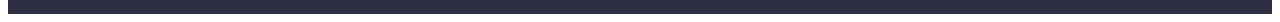
==== commit 2087568a: "portfolio" ====
--- a/index.html
+++ b/index.html
@@ -394,53 +394,51 @@
     <footer class="footer">
       <div class="container footer-cotainer">
         <div class="footer-container-logo-text">
-
           <div class="foooter-container-logo">
-
-           <a class="footer-logo" href="./index.html"
-            ><span class="blue-color">web</span><span class="cloud-color">studio</span></a
-             >
+            <a class="footer-logo" href="./index.html"
+              ><span class="blue-color">web</span><span class="cloud-color">studio</span></a
+            >
           </div>
 
-              <p class="footer-text">
-              Increase the flow of customers and sales for your business with digital marketing & growth
-               solutions.
-              </p>
-        </div>
-      <div class="footer-social">
-        <h3 class="footer-social-title">Social media</h3>
-        <ul class="footer-social-list">
-          <li class="footer-social-list-item">
-            <a class="fotter-social-list-link">
-              <svg class="footer-social-list-icon" width="24" height="24">
-                <use href="./images/icons.svg#instagram"></use>
-              </svg>
-            </a>
-          </li>
-          <li class="footer-social-list-item">
-            <a  class="fotter-social-list-link">
-              <svg class="footer-social-list-icon" width="24" height="24">
-                <use href="./images/icons.svg#twitter"></use>
-              </svg>
-            </a>
-          </li>
-          <li class="footer-social-list-item">
-            <a  class="fotter-social-list-link">
-              <svg class="footer-social-list-icon" width="24" height="24">
-                <use href="./images/icons.svg#facebook"></use>
-              </svg>
-            </a>
-          </li>
-          <li class="footer-social-list-item">
-            <a  class="fotter-social-list-link">
-              <svg class="footer-social-list-icon" width="24" height="24">
-                <use href="./images/icons.svg#linkedin"></use>
-              </svg>
-            </a>
-          </li>
-        </ul>
+          <p class="footer-text">
+            Increase the flow of customers and sales for your business with digital marketing &
+            growth solutions.
+          </p>
+        </div>
+        <div class="footer-social">
+          <h3 class="footer-social-title">Social media</h3>
+          <ul class="footer-social-list">
+            <li class="footer-social-list-item">
+              <a href="" class="fotter-social-list-link">
+                <svg class="footer-social-list-icon" width="24" height="24">
+                  <use href="./images/icons.svg#instagram"></use>
+                </svg>
+              </a>
+            </li>
+            <li class="footer-social-list-item">
+              <a href="" class="fotter-social-list-link">
+                <svg class="footer-social-list-icon" width="24" height="24">
+                  <use href="./images/icons.svg#twitter"></use>
+                </svg>
+              </a>
+            </li>
+            <li class="footer-social-list-item">
+              <a href="" class="fotter-social-list-link">
+                <svg class="footer-social-list-icon" width="24" height="24">
+                  <use href="./images/icons.svg#facebook"></use>
+                </svg>
+              </a>
+            </li>
+            <li class="footer-social-list-item">
+              <a href="" class="fotter-social-list-link">
+                <svg class="footer-social-list-icon" width="24" height="24">
+                  <use href="./images/icons.svg#linkedin"></use>
+                </svg>
+              </a>
+            </li>
+          </ul>
+        </div>
       </div>
-    </div>
     </footer>
   </body>
 </html>
--- a/сss/styles.css
+++ b/сss/styles.css
@@ -197,7 +197,7 @@
 .features-list-icon {
   width: 264px;
   height: 112px;
-  margin-bottom: 32px;
+  margin-bottom: 8px;
   display: flex;
   align-items: center;
   justify-content: center;
@@ -341,12 +341,104 @@
 .customers-link:hover,
 .customers-link:focus {
   color: var(--primary-brand-IRIS);
-  border-radius: 1px solid var(--primary-brand-IRIS);
+  border: 1px solid var(--primary-brand-IRIS);
   fill: currentColor;
 }
+
+/*************************PORTFOLIO*****************/
+/*************************PORTFOLIO*****************/
+.porfolio {
+  padding-top: 96px;
+  padding-bottom: 120px;
+}
+.btn-list {
+  margin-bottom: 72px;
+  display: flex;
+  gap: 24px;
+  justify-content: center;
+}
+
+.button-primary {
+  padding: 12px 24px;
+  box-shadow: 0px 3px 1px rgba(0, 0, 0, 0.1), 0px 2px 1px rgba(0, 0, 0, 0.08),
+    0px 2px 2px rgba(0, 0, 0, 0.12);
+  border-radius: 4px;
+  font-family: inherit;
+  font-size: 16px;
+  line-height: 1.5;
+  background-color: var(--primary-brand-IRIS);
+  color: var(--White);
+  border: none;
+}
+
+.button-primary:active {
+  background-color: var(--secondary-brand-ACTIVE);
+}
+
+.menu-link {
+  padding: 12px 24px;
+  font-family: inherit;
+  font-size: 16px;
+  line-height: 1.5;
+  background-color: var(--Light-color-Cloud);
+  color: var(--primary-brand-IRIS);
+  border: 1px solid var(--Accent-color-CORN-FLOVER);
+  border-radius: 4px;
+}
+
+.menu-link:hover,
+.menu-link:focus {
+  border: 1px solid var(--primary-brand-IRIS);
+  box-shadow: 0px 3px 1px rgba(0, 0, 0, 0.1), 0px 2px 1px rgba(0, 0, 0, 0.08),
+    0px 2px 2px rgba(0, 0, 0, 0.12);
+  background-color: var(--primary-brand-IRIS);
+  color: var(--White);
+}
+
+.menu-link:active {
+  color: var(--White);
+  background-color: var(--primary-brand-IRIS);
+}
+/*****************************OUR WORDS*****************/
+.portfolio-list {
+  display: flex;
+  flex-wrap: wrap;
+  row-gap: 48px;
+  column-gap: 24px;
+}
+.porfolio-list-item {
+  background-color: var(--White);
+  /* box-shadow: 0px 1px 6px rgba(46, 47, 66, 0.08); */
+}
+.porfolio-list-item:hover,
+.porfolio-list-item:focus {
+  background-color: var(--White);
+  box-shadow: 0px 1px 6px rgba(46, 47, 66, 0.08),
+    0px 1px 1px rgba(46, 47, 66, 0.16), 0px 2px 1px rgba(46, 47, 66, 0.08);
+}
+
+.portfolio-item-wrap {
+  border: 0.5px solid #f4f4fd;
+  padding: 32px 16px;
+  border-top: none;
+}
+
+.word-heading {
+  margin-bottom: 8px;
+  font-size: 20px;
+  line-height: 1.2;
+}
+
+.word-img {
+  line-height: 1.5;
+  color: var(--Text-color-SLATE);
+}
+
 
 /*****************************************FOOTER***********************/
 .footer {
+  max-width: 1440px;
+  margin: 0 auto;
   padding-top: 100px;
   padding-bottom: 100px;
   background-color: var(--Dark-color-NAVY-BLUE);
@@ -369,6 +461,10 @@
   color: var(--Accent-color-CORN-FLOVER);
   max-width: 264px;
 }
+.footer .container {
+  display: flex;
+}
+
 .footer-container {
   display: flex;
   align-items: baseline;
@@ -419,84 +515,3 @@
   fill: var(--Light-color-Cloud);
 }
 
-/*************************PORTFOLIO*****************/
-/*************************PORTFOLIO*****************/
-.porfolio {
-  padding-top: 96px;
-  padding-bottom: 120px;
-}
-.btn-list {
-  margin-bottom: 72px;
-  display: flex;
-  gap: 24px;
-  justify-content: center;
-}
-
-.button-primary {
-  padding: 12px 24px;
-  box-shadow: 0px 3px 1px rgba(0, 0, 0, 0.1), 0px 2px 1px rgba(0, 0, 0, 0.08),
-    0px 2px 2px rgba(0, 0, 0, 0.12);
-  border-radius: 4px;
-  font-family: inherit;
-  font-size: 16px;
-  line-height: 1.5;
-  background-color: var(--primary-brand-IRIS);
-  color: var(--White);
-  border: none;
-}
-
-.button-primary:active {
-  background-color: var(--secondary-brand-ACTIVE);
-}
-
-.menu-link {
-  padding: 12px 24px;
-  font-family: inherit;
-  font-size: 16px;
-  line-height: 1.5;
-  background-color: var(--Light-color-Cloud);
-  color: var(--primary-brand-IRIS);
-  border: 1px solid var(--Accent-color-CORN-FLOVER);
-  border-radius: 4px;
-}
-
-.menu-link:hover,
-.menu-link:focus {
-  border: 1px solid var(--primary-brand-IRIS);
-  box-shadow: 0px 3px 1px rgba(0, 0, 0, 0.1), 0px 2px 1px rgba(0, 0, 0, 0.08),
-    0px 2px 2px rgba(0, 0, 0, 0.12);
-  background-color: var(--primary-brand-IRIS);
-  color: var(--White);
-}
-
-.menu-link:active {
-  color: var(--White);
-  background-color: var(--primary-brand-IRIS);
-}
-/*****************************OUR WORDS*****************/
-.portfolio-list {
-  display: flex;
-  flex-wrap: wrap;
-  row-gap: 48px;
-  column-gap: 24px;
-}
-.porfolio-list-item {
-  box-shadow: 0px 1px 6px rgba(46, 47, 66, 0.08);
-}
-
-.portfolio-item-wrap {
-  border: 0.5px solid #f4f4fd;
-  padding: 32px 16px;
-  border-top: none;
-}
-
-.word-heading {
-  margin-bottom: 8px;
-  font-size: 20px;
-  line-height: 1.2;
-}
-
-.word-img {
-  line-height: 1.5;
-  color: var(--Text-color-SLATE);
-}
